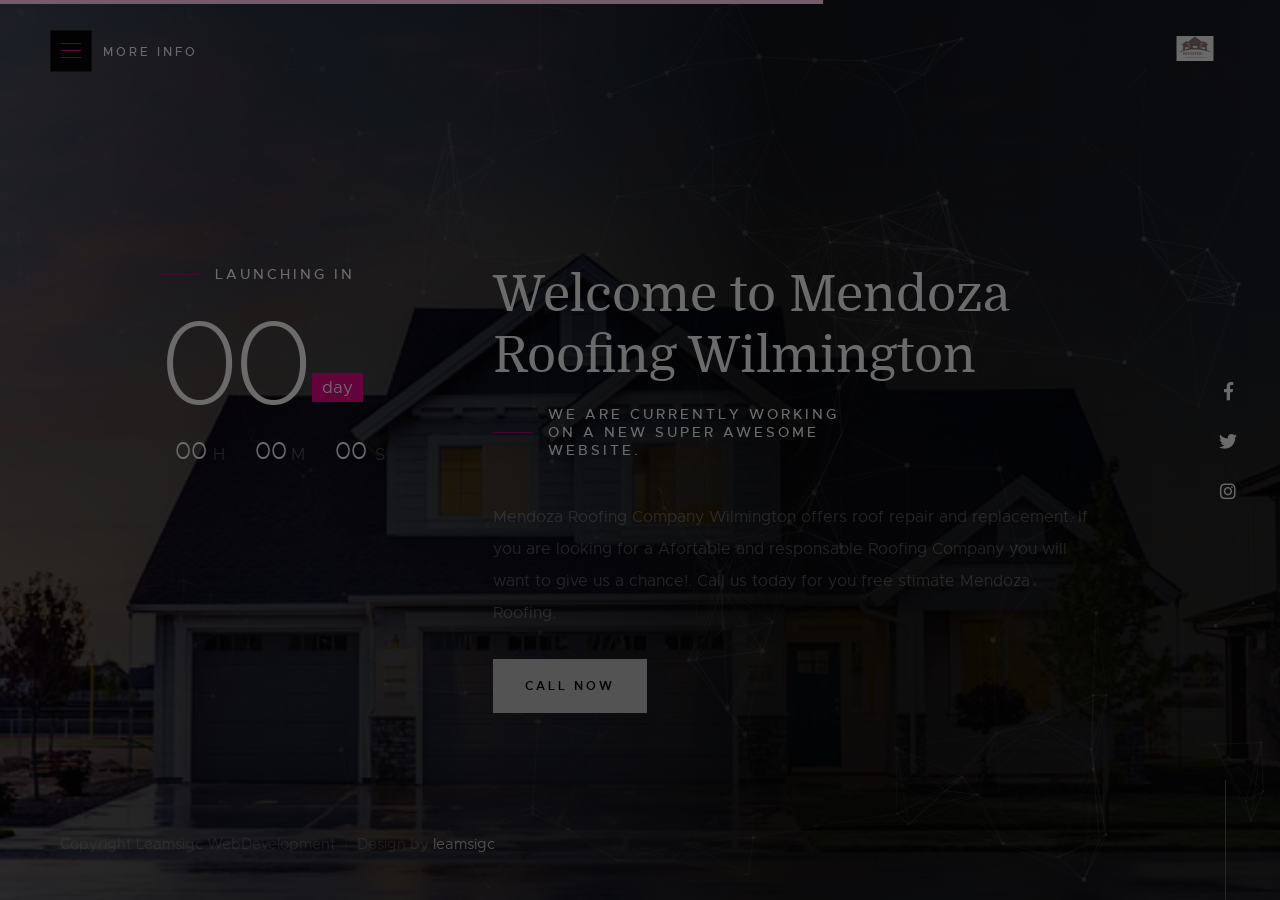
==== index.html @ 1bbbacfc "tracking code" ====
<!DOCTYPE html>
<html class="no-js" lang="en">
<head>

    <!--- basic page needs
    ================================================== -->
    <meta charset="utf-8">
    <title>Mendoza Roofing Company Wilmington</title>
    <!-- SEO meta tags
        ================================================== -->
    <meta name="description" content="Mendoza Roofing Company Wilmington offers roof repair and replacement. If you are looking for an Affordable and responsible  Roofing Company you will want to give us a chance!. Call us today for your free estimate Mendoza Roofing." />
    <link rel="canonical" href="https://roofingmendoza.com/" />
    <meta property="og:locale" content="en_US" />
    <meta property="og:type" content="website" />
    <meta property="og:title" content="Mendoza Roofing Company | Mendoza Roofing Company" />
    <meta property="og:description" content="Mendoza Roofing Company Wilmington offers roof repair and replacement. If you are looking for an Affordable and responsible  Roofing Company you will want to give us a chance!. Call us today for your free estimate Mendoza Roofing." />
    <meta property="og:url" content="https://roofingmendoza.com/" />
    <meta property="og:site_name" content="Mendoza Roofing Company" />
    <meta name="twitter:card" content="summary" />
    <meta name="twitter:description" content="Mendoza Roofing Company Wilmington offers roof repair and replacement. If you are looking for an Affordable and responsible  Roofing Company you will want to give us a chance!. Call us today for your free estimate Mendoza Roofing." />
    <meta name="twitter:title" content="Mendoza Roofing Company | Mendoza Roofing Company" />

    <!-- End SEO meta tag
        ================================================== -->
    <!-- mobile specific metas
    ================================================== -->
    <meta name="viewport" content="width=device-width, initial-scale=1">

    <!-- CSS
    ================================================== -->
    <link rel="stylesheet" href="css/base.css">
    <link rel="stylesheet" href="css/vendor.css">
    <link rel="stylesheet" href="css/main.css">

    <!-- script
    ================================================== -->
    <script src="js/modernizr.js"></script>
    <script src="js/pace.min.js"></script>

    <!-- favicons
    ================================================== -->
    <link rel="apple-touch-icon" sizes="180x180" href="/apple-touch-icon.png">
    <link rel="icon" type="image/png" sizes="32x32" href="/favicon-32x32.png">
    <link rel="icon" type="image/png" sizes="16x16" href="/favicon-16x16.png">
    <link rel="manifest" href="/site.webmanifest">
    <link rel="mask-icon" href="/safari-pinned-tab.svg" color="#5bbad5">
    <meta name="msapplication-TileColor" content="#da532c">
    <meta name="theme-color" content="#ffffff">
    

    <meta property="og:image:width" content="1652">
    <meta property="og:image:height" content="865">
    <meta property="og:title" content="Mendoza Roofing Company Wilmington Area">
    <meta property="og:description" content="Mendoza Roofing Company Wilmington offers roof repair and replacement. If you are looking for an Affordable and responsible  Roofing Company you will want to give us a chance!. Call us today for your free estimate Mendoza Roofing.">
    <meta property="og:url" content="https://roofingmendoza.com">
    <meta property="og:image" content="https://roofingmendoza.com/og-image.jpg">

    <!-- Hotjar Tracking Code for https://roofingmendoza.com -->
    <script>
        (function (h, o, t, j, a, r) {
            h.hj = h.hj || function () { (h.hj.q = h.hj.q || []).push(arguments) };
            h._hjSettings = { hjid: 1117574, hjsv: 6 };
            a = o.getElementsByTagName('head')[0];
            r = o.createElement('script'); r.async = 1;
            r.src = t + h._hjSettings.hjid + j + h._hjSettings.hjsv;
            a.appendChild(r);
        })(window, document, 'https://static.hotjar.com/c/hotjar-', '.js?sv=');
    </script>

</head>

<body>

    <!-- home
    ================================================== -->
    <main class="s-home s-home--static">

        <div id="particles-js" class="home-particles"></div>
        
        <div class="gradient-overlay"></div>

        <div class="home-content">

            <div class="home-logo">
                <a href="index.html">
                    <img src="images/MendozaRoofing.svg" width="100px" height="100px" alt="Mendoza Roofing Company Wilmington logo">
                </a>
            </div>

            <div class="row home-content__main">

                <div class="col-eight home-content__text pull-right">
                    <h1>Welcome to Mendoza Roofing Wilmington</h1>

                    <h3>
                    We are currently working <br>
                    on a new super awesome <br> website.
                    </h3>

                    <p>
                    Mendoza Roofing Company Wilmington offers roof repair and replacement. If you are looking for a Afortable and responsable  Roofing Company you will want to give us a chance!. Call us today for you free stimate Mendoza Roofing.
                    </p>
                    <div class="home-content__subscribe">
                        <a href="tel:386-290-8697" class="btn">Call Now</a>
                    </div>
                    <!-- <div class="home-content__subscribe">
                        <form id="mc-form" class="group" novalidate="true">
                            <input type="email" value="" name="EMAIL" class="email" id="mc-email" placeholder="Email Address" required="">
                            <input type="submit" name="subscribe" value="Notify Me">
                            <label for="mc-email" class="subscribe-message"></label>
                        </form>
                    </div> -->
                </div>  <!-- end home-content__text -->

                <div class="col-four home-content__counter">
                    <h3>Launching In</h3>

                    <div class="home-content__clock">
                        <div class="top">
                            <div class="time days">
                                325
                                <span>Days</span>
                            </div>
                        </div>    
                        <div class="time hours">
                            09
                            <span>H</span>
                        </div>
                        <div class="time minutes">
                            54
                            <span>M</span>
                        </div>
                        <div class="time seconds">
                            30
                            <span>S</span>
                        </div>
                    </div>  <!-- end home-content__clock -->
                </div>  <!-- end home-content__counter -->

            </div>  <!-- end home-content__main -->

            <ul class="home-social">
                <li>
                <a href="https://www.facebook.com/MendozaRoofingCompanyWilmington" target="_blank" rel="noopener noreferrer"><i class="fab fa-facebook-f" aria-hidden="true"></i><span>Facebook</span></a>
                </li>
                <li>
                <a href="https://www.twitter.com/MendozaRoofingCompanyWilmington" target="_blank" rel="noopener noreferrer"><i class="fab fa-twitter" aria-hidden="true"></i><span>Twiiter</span></a>
                </li>
                <li>
                <a href="https://www.instagram.com/MendozaRoofingCompanyWilmington" target="_blank" rel="noopener noreferrer"><i class="fab fa-instagram" aria-hidden="true"></i><span>Instagram</span></a>
                </li>
            </ul> <!-- end home-social -->

            <div class="row home-copyright">
                <span>Copyright Leamsigc WebDevelopment</span> 
                <span>Design by <a href="https://www.leamsigc.com/"target="_blank" rel="noopener noreferrer" >leamsigc</a></span>
            </div> <!-- end home-copyright -->


            <div class="home-content__line"></div>

        </div> <!-- end home-content -->

    </main> <!-- end s-home -->


    <!-- info
    ================================================== -->
    <a class="info-toggle" href="#0">
        <span class="info-menu-icon"></span>
    </a>

    <div class="s-info">

        <div class="row info-wrapper">

            <div class="col-seven tab-full info-main">
                <h1>We are Mendoza Roofing Company in wilmington.</h1>
                <p>
                Mendoza Roofing Company Wilmington is a local and family own roofing contractor for Wilmington roof repair services, new
                roof construction and siding installation in Wilmington, NC and near Wilmington area. We offer professional building services for
                residential, commercial and industrial customers in the Wilmington area and beyond. If your home or business is in
                Wilmington, Mendoza Roofing is the best choice to meet your roof repair and construction. Give our
                Wilmington area  roofing Office a call at <a href="tel:+9103677628" class="info-phone">910-367-7628</a>.</p>
                <p>
                Mendoza Roofing wilmington  offers <a class="info-phone">free estimates</a> and information to ensure it meets not only the right solution, but the right price!
                </p>
                <p>
                    Mendoza Roofing Company Wilmington serve customers in Wilmington area and throughout New Hanover County, Pender County and Brunswick County.
                </p>
            </div>


            <div class="col-four tab-full pull-right info-contact">

                <div class="info-block">
                    <h3>Start A Conversation</h3>
                    <p>
                        <a href="mailto:#0" class="info-email">mendozaroofingwilmington@gmail.com</a><br>
                        <a href="tel:+9103677628" class="info-phone">910-367-7628</a>
                    </p>
                </div>

                <div class="info-block">
                    <h3>Visit Our Office</h3>
                    
                    <p class="info-address">
                        PO Box 952 Supply<br>
                        Supply, NC<br>
                        28462 US
                    </p>
                </div>

                <div class="info-block">
                    <h3>Find Us On</h3>
                    
                    <ul class="info-social">
                        <li>
                            <a href="https://www.facebook.com/MendozaRoofingCompanyWilmington" target="_blank" rel="noopener noreferrer"><i
                                    class="fab fa-facebook-f" aria-hidden="true"></i><span>Facebook</span></a>
                        </li>
                        <li>
                            <a href="https://www.twitter.com/MendozaRoofingCompanyWilmington" target="_blank" rel="noopener noreferrer"><i
                                    class="fab fa-twitter" aria-hidden="true"></i><span>Twiiter</span></a>
                        </li>
                        <li>
                            <a href="https://www.instagram.com/MendozaRoofingCompanyWilmington" target="_blank" rel="noopener noreferrer"><i
                                    class="fab fa-instagram" aria-hidden="true"></i><span>Instagram</span></a>
                        </li>
                    </ul>
                </div>
                
            </div>  <!-- end info contact -->

        </div>  <!-- end info wrapper -->

    </div> <!-- end s-info -->


    <!-- preloader
    ================================================== -->
    <div id="preloader">
        <div id="loader">
            <div class="line-scale-pulse-out">
                <div></div>
                <div></div>
                <div></div>
                <div></div>
                <div></div>
            </div>
        </div>
    </div>

    <!-- Java Script
    ================================================== -->
    <script src="js/jquery-3.2.1.min.js"></script>
    <script src="js/plugins.js"></script>
    <script src="js/polygons.js"></script>
    <script src="js/main.js"></script>
        <!-- credit:inspire in the design from https://www.styleshout.com -->
</body>

</html>
---- css/base.css ----
/* =================================================================== 
 *
 *  Count v1.0 Base Stylesheet
 *  04-16-2018
 *  ------------------------------------------------------------------
 *
 *  TOC:
 *  # imports 
 *  # normalize
 *  # basic/base setup styles
 *    ## media
 *    ## typography resets
 *    ## links     
 *    ## inputs
 *  # grid
 *    ## medium size devices
 *    ## tablets 
 *    ## mobile devices
 *    ## small mobile devices
 *  # block grids
 *    ## medium size devices
 *    ## tablets
 *    ## mobile devices
 *    ## small mobile devices
 *  # MISC
 *
 * =================================================================== */


/* ===================================================================
 * # imports - (_imports.scss)
 *
 * ------------------------------------------------------------------- */
@import url("font-awesome/css/fontawesome-all.css");
@import url("fonts.css");


/* ===================================================================
 * # normalize - (_normalize.scss)
 * normalize.css v5.0.0 | MIT License | 
 * github.com/necolas/normalize.css
 *
 * ------------------------------------------------------------------- */
html {
  font-family: sans-serif;
  line-height: 1.15;
  -ms-text-size-adjust: 100%;
  -webkit-text-size-adjust: 100%;
}

body {
  margin: 0;
}

article,
aside,
footer,
header,
nav,
section {
  display: block;
}

h1 {
  font-size: 2em;
  margin: 0.67em 0;
}

figcaption,
figure,
main {
  display: block;
}

figure {
  margin: 1em 40px;
}

hr {
  box-sizing: content-box;
  height: 0;
  overflow: visible;
}

pre {
  font-family: monospace, monospace;
  font-size: 1em;
}

a {
  background-color: transparent;
  -webkit-text-decoration-skip: objects;
}

a:active,
a:hover {
  outline-width: 0;
}

abbr[title] {
  border-bottom: none;
  text-decoration: underline;
  text-decoration: underline dotted;
}

b,
strong {
  font-weight: inherit;
}

b,
strong {
  font-weight: bolder;
}

code,
kbd,
samp {
  font-family: monospace, monospace;
  font-size: 1em;
}

dfn {
  font-style: italic;
}

mark {
  background-color: #ff0;
  color: #000;
}

small {
  font-size: 80%;
}

sub,
sup {
  font-size: 75%;
  line-height: 0;
  position: relative;
  vertical-align: baseline;
}

sub {
  bottom: -0.25em;
}

sup {
  top: -0.5em;
}

audio,
video {
  display: inline-block;
}

audio:not([controls]) {
  display: none;
  height: 0;
}

img {
  border-style: none;
}

svg:not(:root) {
  overflow: hidden;
}

button,
input,
optgroup,
select,
textarea {
  font-family: sans-serif;
  font-size: 100%;
  line-height: 1.15;
  margin: 0;
}

button,
input {
  overflow: visible;
}

button,
select {
  text-transform: none;
}

button,
html [type="button"],
[type="reset"],
[type="submit"] {
  -webkit-appearance: button;
}

button::-moz-focus-inner,
[type="button"]::-moz-focus-inner,
[type="reset"]::-moz-focus-inner,
[type="submit"]::-moz-focus-inner {
  border-style: none;
  padding: 0;
}

button:-moz-focusring,
[type="button"]:-moz-focusring,
[type="reset"]:-moz-focusring,
[type="submit"]:-moz-focusring {
  outline: 1px dotted ButtonText;
}

fieldset {
  border: 1px solid #c0c0c0;
  margin: 0 2px;
  padding: 0.35em 0.625em 0.75em;
}

legend {
  box-sizing: border-box;
  color: inherit;
  display: table;
  max-width: 100%;
  padding: 0;
  white-space: normal;
}

progress {
  display: inline-block;
  vertical-align: baseline;
}

textarea {
  overflow: auto;
}

[type="checkbox"],
[type="radio"] {
  box-sizing: border-box;
  padding: 0;
}

[type="number"]::-webkit-inner-spin-button,
[type="number"]::-webkit-outer-spin-button {
  height: auto;
}

[type="search"] {
  -webkit-appearance: textfield;
  outline-offset: -2px;
}

[type="search"]::-webkit-search-cancel-button,
[type="search"]::-webkit-search-decoration {
  -webkit-appearance: none;
}

::-webkit-file-upload-button {
  -webkit-appearance: button;
  font: inherit;
}

details,
menu {
  display: block;
}

summary {
  display: list-item;
}

canvas {
  display: inline-block;
}

template {
  display: none;
}

[hidden] {
  display: none;
}


/* ===================================================================
 * # basic/base setup styles - (_basic.scss) 
 *
 * ------------------------------------------------------------------- */
html {
  font-size: 62.5%;
  box-sizing: border-box;
}

*,
*::before,
*::after {
  box-sizing: inherit;
}

body {
  font-weight: normal;
  line-height: 1;
  word-wrap: break-word;
  text-rendering: optimizeLegibility;
  -webkit-overflow-scrolling: touch;
  -webkit-text-size-adjust: none;
}

body,
input,
button {
  -moz-osx-font-smoothing: grayscale;
  -webkit-font-smoothing: antialiased;
}

/* ------------------------------------------------------------------- 
 * ## media - (_basic.scss) 
 * ------------------------------------------------------------------- */
img,
video {
  max-width: 100%;
  height: auto;
}

/* ------------------------------------------------------------------- 
 * ## typography resets - (_basic.scss) 
 * ------------------------------------------------------------------- */
div, dl, dt, dd, ul, ol, li, h1, h2, h3, h4, h5, h6, pre, form, p, blockquote, th, td {
  margin: 0;
  padding: 0;
}

h1, h2, h3, h4, h5, h6 {
  -webkit-font-smoothing: auto;
  -webkit-font-smoothing: antialiased;
  -webkit-font-variant-ligatures: common-ligatures;
  -moz-font-variant-ligatures: common-ligatures;
  font-variant-ligatures: common-ligatures;
  text-rendering: optimizeLegibility;
}

em,
i {
  font-style: italic;
  line-height: inherit;
}

strong,
b {
  font-weight: bold;
  line-height: inherit;
}

small {
  font-size: 60%;
  line-height: inherit;
}

ol,
ul {
  list-style: none;
}

li {
  display: block;
}

/* ------------------------------------------------------------------- 
 * ## links - (_basic.scss) 
 * ------------------------------------------------------------------- */
a {
  text-decoration: none;
  line-height: inherit;
}

a img {
  border: none;
}

/* ------------------------------------------------------------------- 
 * ## inputs - (_basic.scss) 
 * ------------------------------------------------------------------- */
fieldset {
  margin: 0;
  padding: 0;
}

input[type="email"],
input[type="number"],
input[type="search"],
input[type="text"],
input[type="tel"],
input[type="url"],
input[type="password"],
textarea {
  -webkit-appearance: none;
  -moz-appearance: none;
  -ms-appearance: none;
  -o-appearance: none;
  appearance: none;
}

/* ===================================================================
 * # grid - (_grid.scss)
 *
 * ------------------------------------------------------------------- */
.row {
  width: 94%;
  max-width: 1200px;
  margin: 0 auto;
}

.row:after {
  content: "";
  display: table;
  clear: both;
}

.row .row {
  width: auto;
  max-width: none;
  margin-left: -20px;
  margin-right: -20px;
}

/* column blocks
 * -------------------------------------- */
[class*="col-"] {
  float: left;
  padding: 0 20px;
}

[class*="col-"] + [class*="col-"].end {
  float: right;
}

/* column width classes 
 * -------------------------------------- */
.col-one {
  width: 8.33333%;
}

.col-two,
.col-1-6 {
  width: 16.66667%;
}

.col-three,
.col-1-4 {
  width: 25%;
}

.col-four,
.col-1-3 {
  width: 33.33333%;
}

.col-five {
  width: 41.66667%;
}

.col-six,
.col-1-2 {
  width: 50%;
}

.col-seven {
  width: 58.33333%;
}

.col-eight,
.col-2-3 {
  width: 66.66667%;
}

.col-nine,
.col-3-4 {
  width: 75%;
}

.col-ten,
.col-5-6 {
  width: 83.33333%;
}

.col-eleven {
  width: 91.66667%;
}

.col-twelve,
.col-full {
  width: 100%;
}

/* ------------------------------------------------------------------- 
 * ## medium size devices - (_grid.scss)
 * ------------------------------------------------------------------- */
@media only screen and (max-width:1200px) {
  .row .row {
    margin-left: -15px;
    margin-right: -15px;
  }

  [class*="col-"] {
    padding: 0 15px;
  }

  .md-one {
    width: 8.33333%;
  }

  .md-two,
  .md-1-6 {
    width: 16.66667%;
  }

  .md-three,
  .md-1-4 {
    width: 25%;
  }

  .md-four,
  .md-1-3 {
    width: 33.33333%;
  }

  .md-five {
    width: 41.66667%;
  }

  .md-six,
  .md-1-2 {
    width: 50%;
  }

  .md-seven {
    width: 58.33333%;
  }

  .md-eight,
  .md-2-3 {
    width: 66.66667%;
  }

  .md-nine,
  .md-3-4 {
    width: 75%;
  }

  .md-ten,
  .md-5-6 {
    width: 83.33333%;
  }

  .md-eleven {
    width: 91.66667%;
  }

  .md-twelve,
  .md-full {
    width: 100%;
  }

}

/* ------------------------------------------------------------------- 
 * ## tablets - (_grid.scss)
 * ------------------------------------------------------------------- */
@media only screen and (max-width:800px) {
  .row {
    width: 90%;
  }

  .tab-1-4 {
    width: 25%;
  }

  .tab-1-3 {
    width: 33.33333%;
  }

  .tab-1-2 {
    width: 50%;
  }

  .tab-2-3 {
    width: 66.66667%;
  }

  .tab-3-4 {
    width: 75%;
  }

  .tab-full {
    width: 100%;
  }

  .hide-on-tablet {
    display: none;
  }

}

/* ------------------------------------------------------------------- 
 * ## mobile devices - (_grid.scss)
 * ------------------------------------------------------------------- */
@media only screen and (max-width:600px) {
  .row {
    width: auto;
    padding-left: 25px;
    padding-right: 25px;
  }

  .row .row {
    margin-left: -10px;
    margin-right: -10px;
    padding-left: 0;
    padding-right: 0;
  }

  [class*="col-"] {
    padding: 0 10px;
  }

  .mob-1-4 {
    width: 25%;
  }

  .mob-1-3 {
    width: 33.33333%;
  }

  .mob-1-2 {
    width: 50%;
  }

  .mob-2-3 {
    width: 66.66667%;
  }

  .mob-3-4 {
    width: 75%;
  }

  .mob-full {
    width: 100%;
  }

  .hide-on-mobile {
    display: none;
  }

}

/* ------------------------------------------------------------------- 
 * ## small mobile devices - (_grid.scss)
 * ------------------------------------------------------------------- */

/* stack columns on small mobile devices
 * ------------------------------------------------------------------- */
@media only screen and (max-width:400px) {
  .row .row {
    margin-left: 0;
    margin-right: 0;
  }

  [class*="col-"] {
    width: 100% !important;
    float: none !important;
    clear: both !important;
    margin-left: 0;
    margin-right: 0;
    padding: 0;
  }

  [class*="col-"] + [class*="col-"].end {
    float: none;
  }

}


/* ===================================================================
 * # block grids - (_grid.scss)
 * ------------------------------------------------------------------- */

/*   Equally-sized columns define at row level
 * ------------------------------------------------------------------- */
[class*="block-"]:after {
  content: "";
  display: table;
  clear: both;
}

.block-1-6 .col-block {
  width: 16.66667%;
}

.block-1-5 .col-block {
  width: 20%;
}

.block-1-4 .col-block {
  width: 25%;
}

.block-1-3 .col-block {
  width: 33.33333%;
}

.block-1-2 .col-block {
  width: 50%;
}

/**
 * Clearing for block grid columns. Allow columns with 
 * different heights to align properly.
 */
.block-1-6 .col-block:nth-child(6n+1),
.block-1-5 .col-block:nth-child(5n+1),
.block-1-4 .col-block:nth-child(4n+1),
.block-1-3 .col-block:nth-child(3n+1),
.block-1-2 .col-block:nth-child(2n+1) {
  clear: both;
}

/* ------------------------------------------------------------------- 
 * ## medium size devices - (_grid.scss)
 * ------------------------------------------------------------------- */
@media only screen and (max-width:1200px) {
  .block-m-1-6 .col-block {
    width: 16.66667%;
  }

  .block-m-1-5 .col-block {
    width: 20%;
  }

  .block-m-1-4 .col-block {
    width: 25%;
  }

  .block-m-1-3 .col-block {
    width: 33.33333%;
  }

  .block-m-1-2 .col-block {
    width: 50%;
  }

  .block-m-full .col-block {
    width: 100%;
    clear: both;
  }

  [class*="block-m-"] .col-block:nth-child(n) {
    clear: none;
  }

  .block-m-1-6 .col-block:nth-child(6n+1),
  .block-m-1-5 .col-block:nth-child(5n+1),
  .block-m-1-4 .col-block:nth-child(4n+1),
  .block-m-1-3 .col-block:nth-child(3n+1),
  .block-m-1-2 .col-block:nth-child(2n+1) {
    clear: both;
  }

}

/* ------------------------------------------------------------------- 
 * ## tablets - (_grid.scss)
 * ------------------------------------------------------------------- */
@media only screen and (max-width:800px) {
  .block-tab-1-6 .col-block {
    width: 16.66667%;
  }

  .block-tab-1-5 .col-block {
    width: 20%;
  }

  .block-tab-1-4 .col-block {
    width: 25%;
  }

  .block-tab-1-3 .col-block {
    width: 33.33333%;
  }

  .block-tab-1-2 .col-block {
    width: 50%;
  }

  .block-tab-full .col-block {
    width: 100%;
    clear: both;
  }

  [class*="block-tab-"] .col-block:nth-child(n) {
    clear: none;
  }

  .block-tab-1-6 .col-block:nth-child(6n+1),
  .block-tab-1-6 .col-block:nth-child(5n+1),
  .block-tab-1-4 .col-block:nth-child(4n+1),
  .block-tab-1-3 .col-block:nth-child(3n+1),
  .block-tab-1-2 .col-block:nth-child(2n+1) {
    clear: both;
  }

}

/* ------------------------------------------------------------------- 
 * ## mobile devices - (_grid.scss)
 * ------------------------------------------------------------------- */
@media only screen and (max-width:600px) {
  .block-mob-1-6 .col-block {
    width: 16.66667%;
  }

  .block-mob-1-5 .col-block {
    width: 20%;
  }

  .block-mob-1-4 .col-block {
    width: 25%;
  }

  .block-mob-1-3 .col-block {
    width: 33.33333%;
  }

  .block-mob-1-2 .col-block {
    width: 50%;
  }

  .block-mob-full .col-block {
    width: 100%;
    clear: both;
  }

  [class*="block-mob-"] .col-block:nth-child(n) {
    clear: none;
  }

  .block-mob-1-6 .col-block:nth-child(6n+1),
  .block-mob-1-5 .col-block:nth-child(5n+1),
  .block-mob-1-4 .col-block:nth-child(4n+1),
  .block-mob-1-3 .col-block:nth-child(3n+1),
  .block-mob-1-2 .col-block:nth-child(2n+1) {
    clear: both;
  }

}

/* ------------------------------------------------------------------- 
 * ## small mobile devices - (_grid.scss)
 * ------------------------------------------------------------------- */

/* stack columns on small mobile devices
 * ------------------------------------------------------------------- */
@media only screen and (max-width:400px) {
  .stack .col-block {
    width: 100% !important;
    float: none !important;
    clear: both !important;
    margin-left: 0;
    margin-right: 0;
  }

}


/* ===================================================================
 * # MISC - (_grid.scss)
 *
 * ------------------------------------------------------------------- */
.group:after {
  content: "";
  display: table;
  clear: both;
}

/* Misc Helper Styles
 * -------------------------------------- */
.is-hidden {
  display: none;
}

.is-invisible {
  visibility: hidden;
}

.antialiased {
  -webkit-font-smoothing: antialiased;
  -moz-osx-font-smoothing: grayscale;
}

.overflow-hidden {
  overflow: hidden;
}

.remove-bottom {
  margin-bottom: 0;
}

.half-bottom {
  margin-bottom: 1.5rem !important;
}

.add-bottom {
  margin-bottom: 3rem !important;
}

.no-border {
  border: none;
}

.full-width {
  width: 100%;
}

.text-center {
  text-align: center;
}

.text-left {
  text-align: left;
}

.text-right {
  text-align: right;
}

.pull-left {
  float: left;
}

.pull-right {
  float: right;
}

.align-center {
  margin-left: auto;
  margin-right: auto;
  text-align: center;
}

/*# sourceMappingURL=base.css.map */
---- css/vendor.css ----
/* =================================================================== 
 *
 *  Count v1.0 Vendor/Third Party CSS 
 *  04-16-2018
 *  ------------------------------------------------------------------
 *
 *  TOC:
 *  # slick slider
 *
 * =================================================================== */


/* ===================================================================
 * # slick slider
 * http://kenwheeler.github.io/slick/
 * ------------------------------------------------------------------- */
.slick-slider {
  position: relative;
  display: block;
  box-sizing: border-box;
  -webkit-touch-callout: none;
  -webkit-user-select: none;
  -khtml-user-select: none;
  -moz-user-select: none;
  -ms-user-select: none;
  user-select: none;
  -ms-touch-action: pan-y;
  touch-action: pan-y;
  -webkit-tap-highlight-color: transparent;
}

.slick-list {
  position: relative;
  overflow: hidden;
  display: block;
  margin: 0;
  padding: 0;
}

.slick-list:focus {
  outline: none;
}

.slick-list.dragging {
  cursor: pointer;
  cursor: hand;
}

.slick-slider .slick-track,
.slick-slider .slick-list {
  -webkit-transform: translate3d(0, 0, 0);
  -moz-transform: translate3d(0, 0, 0);
  -ms-transform: translate3d(0, 0, 0);
  -o-transform: translate3d(0, 0, 0);
  transform: translate3d(0, 0, 0);
}

.slick-track {
  position: relative;
  left: 0;
  top: 0;
  display: block;
}

.slick-track:before,
.slick-track:after {
  content: "";
  display: table;
}

.slick-track:after {
  clear: both;
}

.slick-loading .slick-track {
  visibility: hidden;
}

.slick-slide {
  float: left;
  height: 100%;
  min-height: 1px;
  display: none;
}

[dir="rtl"] .slick-slide {
  float: right;
}

.slick-slide img {
  display: block;
}

.slick-slide.slick-loading img {
  display: none;
}

.slick-slide.dragging img {
  pointer-events: none;
}

.slick-initialized .slick-slide {
  display: block;
}

.slick-loading .slick-slide {
  visibility: hidden;
}

.slick-vertical .slick-slide {
  display: block;
  height: auto;
  border: 1px solid transparent;
}

.slick-arrow.slick-hidden {
  display: none;
}

/*# sourceMappingURL=vendor.css.map */
---- css/main.css ----
/* =================================================================== 
 *
 *  Count v1.0 Main Stylesheet
 *  04-16-2018
 *  ------------------------------------------------------------------
 *
 *  TOC:
 *  # base style overrides
 *    ## links
 *  # typography & general theme styles
 *    ## lists
 *    ## responsive video container
 *    ## floated image
 *    ## tables
 *    ## Spacing
 *    ## pace.js styles - minimal
 *  # preloader
 *  # forms
 *    ## style placeholder text
 *    ## change autocomplete styles in chrome
 *  # buttons
 *  # additional components
 *    ## additional typo styles
 *  # home
 *    ## home slides
 *    ## home particles 
 *    ## site logo
 *    ## home content
 *    ## home social
 *    ## home copyright
 *    ## home animations
 *  # info
 *    ## info toggle
 *
 * =================================================================== */


/* ===================================================================
 * # base style overrides - (_document-setup.scss)
 *
 * ------------------------------------------------------------------- */
html {
  font-size: 10px;
}

@media only screen and (max-width:400px) {
  html {
    font-size: 9.411764705882353px;
  }

}

html,
body {
  height: 100%;  /* prevent horizontal scrolling */
  overflow: hidden;
}

body {
  background: #111111;
  font-family: "metropolis-regular", sans-serif;
  font-size: 1.7rem;
  font-style: normal;
  font-weight: normal;
  line-height: 1.765;
  color: #757575;
  margin: 0;
  padding: 0;
}

/* ------------------------------------------------------------------- 
 * ## links - (_document-setup.scss)
 * ------------------------------------------------------------------- */
a {
  color: #715164;
  -webkit-transition: all 0.3s ease-in-out;
  transition: all 0.3s ease-in-out;
}

a:hover,
a:focus,
a:active {
  color: #0087cc;
}

a:hover,
a:active {
  outline: 0;
}



/* ===================================================================
 * # typography & general theme styles - (_document-setup.scss)
 * 
 * ------------------------------------------------------------------- */
h1, h2, h3, h4, h5, h6, .h1, .h2, .h3, .h4, .h5, .h6 {
  font-family: "domine-regular", serif;
  color: #000000;
  font-style: normal;
  font-weight: normal;
  text-rendering: optimizeLegibility;
}

h1, .h1, h2, .h2, h3, .h3, h4, .h4 {
  margin-top: 6rem;
  margin-bottom: 1.8rem;
}

@media only screen and (max-width:600px) {
  h1, .h1, h2, .h2, h3, .h3, h4, .h4 {
    margin-top: 5.1rem;
  }
}

h5, .h5, h6, .h6 {
  margin-top: 4.2rem;
  margin-bottom: 1.5rem;
}

@media only screen and (max-width:600px) {
  h5, .h5, h6, .h6 {
    margin-top: 3.6rem;
    margin-bottom: 0.9rem;
  }
}

h1, .h1 {
  font-size: 3.6rem;
  line-height: 1.25;
  letter-spacing: -.1rem;
}

@media only screen and (max-width:600px) {
  h1, .h1 {
    font-size: 3.3rem;
    letter-spacing: -.07rem;
  }

}

h2, .h2 {
  font-size: 3rem;
  line-height: 1.3;
}

h3, .h3 {
  font-size: 2.4rem;
  line-height: 1.25;
}

h4, .h4 {
  font-size: 2.1rem;
  line-height: 1.286;
}

h5, .h5 {
  font-size: 1.6rem;
  line-height: 1.313;
}

h6, .h6 {
  font-size: 1.3rem;
  line-height: 1.385;
  text-transform: uppercase;
  letter-spacing: .16rem;
}

p img {
  margin: 0;
}

p.lead {
  font-family: "metropolis-light", sans-serif;
  font-size: 2rem;
  font-weight: 300;
  line-height: 1.8;
  margin-bottom: 3.6rem;
  color: #000000;
}

@media only screen and (max-width:800px) {
  p.lead {
    font-size: 1.8rem;
  }

}

em,
i,
strong,
b {
  font-size: inherit;
  line-height: inherit;
  font-style: normal;
  font-weight: normal;
}

em,
i {
  font-family: "metropolis-italic", sans-serif;
}

strong,
b {
  font-family: "metropolis-bold", sans-serif;
}

small {
  font-size: 1.2rem;
  line-height: inherit;
}

blockquote {
  margin: 3.9rem 0;
  padding-left: 4.5rem;
  position: relative;
}

blockquote:before {
  content: "\201C";
  font-size: 10rem;
  line-height: 0px;
  margin: 0;
  color: rgba(0, 0, 0, 0.25);
  font-family: arial, sans-serif;
  position: absolute;
  top: 3.6rem;
  left: 0;
}

blockquote p {
  font-family: "domine-regular", serif;
  padding: 0;
  font-size: 2.1rem;
  line-height: 1.857;
  color: #111111;
}

blockquote cite {
  display: block;
  font-family: "domine-regular", serif;
  font-size: 1.4rem;
  font-style: normal;
  line-height: 1.5;
}

blockquote cite:before {
  content: "\2014 \0020";
}

blockquote cite a,
blockquote cite a:visited {
  color: #828282;
  border: none;
}

abbr {
  font-family: "metropolis-bold", sans-serif;
  font-variant: small-caps;
  text-transform: lowercase;
  letter-spacing: .05rem;
  color: #828282;
}

var,
kbd,
samp,
code,
pre {
  font-family: Consolas, "Andale Mono", Courier, "Courier New", monospace;
}

pre {
  padding: 2.4rem 3rem 3rem;
  background: #F1F1F1;
  overflow-x: auto;
}

code {
  font-size: 1.4rem;
  margin: 0 .2rem;
  padding: .3rem .6rem;
  white-space: nowrap;
  background: #F1F1F1;
  border: 1px solid #E1E1E1;
  border-radius: 3px;
}

pre > code {
  display: block;
  white-space: pre;
  line-height: 2;
  padding: 0;
  margin: 0;
}

pre.prettyprint > code {
  border: none;
}

del {
  text-decoration: line-through;
}

abbr[title],
dfn[title] {
  border-bottom: 1px dotted;
  cursor: help;
  text-decoration: none;
}

mark {
  background: #ffd900;
  color: #000000;
}

hr {
  border: solid rgba(0, 0, 0, 0.1);
  border-width: 1px 0 0;
  clear: both;
  margin: 2.4rem 0 1.5rem;
  height: 0;
}

/* ------------------------------------------------------------------- 
 * ## lists - (_document-setup.scss)
 * ------------------------------------------------------------------- */
ol {
  list-style: decimal;
}

ul {
  list-style: disc;
}

li {
  display: list-item;
}

ol,
ul {
  margin-left: 1.7rem;
}

ul li {
  padding-left: .4rem;
}

ul ul,
ul ol,
ol ol,
ol ul {
  margin: .6rem 0 .6rem 1.7rem;
}

ul.disc li {
  display: list-item;
  list-style: none;
  padding: 0 0 0 .8rem;
  position: relative;
}

ul.disc li::before {
  content: "";
  display: inline-block;
  width: 8px;
  height: 8px;
  border-radius: 50%;
  background: #3d3138;
  position: absolute;
  left: -17px;
  top: 11px;
  vertical-align: middle;
}

dt {
  margin: 0;
  color: #66495a;
}

dd {
  margin: 0 0 0 2rem;
}

/* ------------------------------------------------------------------- 
 * ## responsive video container - (_document-setup.scss)
 * ------------------------------------------------------------------- */
.video-container {
  position: relative;
  padding-bottom: 56.25%;
  height: 0;
  overflow: hidden;
}

.video-container iframe,
.video-container object,
.video-container embed,
.video-container video {
  position: absolute;
  top: 0;
  left: 0;
  width: 100%;
  height: 100%;
}

/* ------------------------------------------------------------------- 
 * ## floated image - (_document-setup.scss)
 * ------------------------------------------------------------------- */
img.pull-right {
  margin: 1.5rem 0 0 3rem;
}

img.pull-left {
  margin: 1.5rem 3rem 0 0;
}

/* ------------------------------------------------------------------- 
 * ## tables - (_document-setup.scss)
 * ------------------------------------------------------------------- */
table {
  border-width: 0;
  width: 100%;
  max-width: 100%;
  font-family: "metropolis-regular", sans-serif;
}

th,
td {
  padding: 1.5rem 3rem;
  text-align: left;
  border-bottom: 1px solid #E8E8E8;
}

th {
  color: #000000;
  font-family: "domine-bold", serif;
}

td {
  line-height: 1.5;
}

th:first-child,
td:first-child {
  padding-left: 0;
}

th:last-child,
td:last-child {
  padding-right: 0;
}

.table-responsive {
  overflow-x: auto;
  -webkit-overflow-scrolling: touch;
}

/* ------------------------------------------------------------------- 
 * ## Spacing - (_document-setup.scss)
 * ------------------------------------------------------------------- */
button,
.btn {
  margin-bottom: 1.2rem;
}

fieldset {
  margin-bottom: 1.5rem;
}

input,
textarea,
select,
pre,
blockquote,
figure,
table,
p,
ul,
ol,
dl,
form,
.video-container,
.ss-custom-select {
  margin-bottom: 3rem;
}

/* ------------------------------------------------------------------- 
 * ## pace.js styles - minimal - (_document-setup.scss)
 * ------------------------------------------------------------------- */
.pace {
  -webkit-pointer-events: none;
  pointer-events: none;
  -webkit-user-select: none;
  -moz-user-select: none;
  user-select: none;
}

.pace-inactive {
  display: none;
}

.pace .pace-progress {
  background: #745c6a;
  position: fixed;
  z-index: 900;
  top: 0;
  right: 100%;
  width: 100%;
  height: 4px;
}

.oldie .pace {
  display: none;
}



/* ===================================================================
 * # preloader - (_preloader-line-scale-pulse-out.scss)
 *
 * ------------------------------------------------------------------- */
#preloader {
  position: fixed;
  top: 0;
  left: 0;
  right: 0;
  bottom: 0;
  background: #050505;
  z-index: 800;
  height: 100%;
  width: 100%;
  display: table;
}

.no-js #preloader,
.oldie #preloader {
  display: none;
}

#loader {
  display: table-cell;
  text-align: center;
  vertical-align: middle;
}

.line-scale-pulse-out > div {
  background-color: #ec008c;
  width: 4px;
  height: 35px;
  border-radius: 2px;
  margin: 2px;
  -webkit-animation-fill-mode: both;
  animation-fill-mode: both;
  display: inline-block;
  -webkit-animation: line-scale-pulse-out 0.9s -0.6s infinite cubic-bezier(0.85, 0.25, 0.37, 0.85);
  animation: line-scale-pulse-out 0.9s -0.6s infinite cubic-bezier(0.85, 0.25, 0.37, 0.85);
}

.line-scale-pulse-out > div:nth-child(2),
.line-scale-pulse-out > div:nth-child(4) {
  -webkit-animation-delay: -0.4s !important;
  animation-delay: -0.4s !important;
}

.line-scale-pulse-out > div:nth-child(1),
.line-scale-pulse-out > div:nth-child(5) {
  -webkit-animation-delay: -0.2s !important;
  animation-delay: -0.2s !important;
}

@-webkit-keyframes line-scale-pulse-out {
  0% {
    -webkit-transform: scaley(1);
    transform: scaley(1);
  }

  50% {
    -webkit-transform: scaley(0.4);
    transform: scaley(0.4);
  }

  100% {
    -webkit-transform: scaley(1);
    transform: scaley(1);
  }

}

@keyframes line-scale-pulse-out {
  0% {
    -webkit-transform: scaley(1);
    transform: scaley(1);
  }

  50% {
    -webkit-transform: scaley(0.4);
    transform: scaley(0.4);
  }

  100% {
    -webkit-transform: scaley(1);
    transform: scaley(1);
  }

}



/* ===================================================================
 * # forms - (_forms.scss)
 *
 * ------------------------------------------------------------------- */
fieldset {
  border: none;
}

input[type="email"],
input[type="number"],
input[type="search"],
input[type="text"],
input[type="tel"],
input[type="url"],
input[type="password"],
textarea,
select {
  display: block;
  height: 6rem;
  padding: 1.5rem 2.4rem;
  border: 0;
  outline: none;
  color: #151515;
  font-family: "metropolis-regular", sans-serif;
  font-size: 1.5rem;
  line-height: 3rem;
  max-width: 100%;
  background: rgba(0, 0, 0, 0.12);
  -webkit-transition: all 0.3s ease-in-out;
  transition: all 0.3s ease-in-out;
}

.ss-custom-select {
  position: relative;
  padding: 0;
}

.ss-custom-select select {
  -webkit-appearance: none;
  -moz-appearance: none;
  -ms-appearance: none;
  -o-appearance: none;
  appearance: none;
  text-indent: 0.01px;
  text-overflow: '';
  margin: 0;
  line-height: 3rem;
  vertical-align: middle;
}

.ss-custom-select select option {
  padding-left: 2rem;
  padding-right: 2rem;
}

.ss-custom-select select::-ms-expand {
  display: none;
}

.ss-custom-select::after {
  border-bottom: 2px solid rgba(0, 0, 0, 0.5);
  border-right: 2px solid rgba(0, 0, 0, 0.5);
  content: '';
  display: block;
  height: 8px;
  width: 8px;
  margin-top: -7px;
  pointer-events: none;
  position: absolute;
  right: 2.4rem;
  top: 50%;
  -webkit-transform-origin: 66% 66%;
  -ms-transform-origin: 66% 66%;
  transform-origin: 66% 66%;
  -webkit-transform: rotate(45deg);
  -ms-transform: rotate(45deg);
  transform: rotate(45deg);
  -webkit-transition: all 0.15s ease-in-out;
  transition: all 0.15s ease-in-out;
}

/* IE9 and below */
.oldie .ss-custom-select::after {
  display: none;
}

textarea {
  min-height: 25rem;
}

input[type="email"]:focus,
input[type="number"]:focus,
input[type="search"]:focus,
input[type="text"]:focus,
input[type="tel"]:focus,
input[type="url"]:focus,
input[type="password"]:focus,
textarea:focus,
select:focus {
  color: #000000;
}

label,
legend {
  font-family: "metropolis-semibold", sans-serif;
  font-size: 1.4rem;
  font-weight: normal;
  margin-bottom: .9rem;
  line-height: 1.714;
  color: #000000;
  display: block;
}

input[type="checkbox"],
input[type="radio"] {
  display: inline;
}

label > .label-text {
  display: inline-block;
  margin-left: 1rem;
  font-family: "metropolis-regular", sans-serif;
  font-weight: normal;
  line-height: inherit;
}

label > input[type="checkbox"],
label > input[type="radio"] {
  margin: 0;
  position: relative;
  top: .15rem;
}

/* ------------------------------------------------------------------- 
 * ## style placeholder text
 * ------------------------------------------------------------------- */
::-webkit-input-placeholder {
  color: #828282;
}

:-moz-placeholder {
  color: #828282;  /* Firefox 18- */
}

::-moz-placeholder {
  color: #828282;  /* Firefox 19+ */
}

:-ms-input-placeholder {
  color: #828282;
}

.placeholder {
  color: #828282 !important;
}

/* ------------------------------------------------------------------- 
 * ## change autocomplete styles in chrome
 * ------------------------------------------------------------------- */
input:-webkit-autofill,
input:-webkit-autofill:hover,
input:-webkit-autofill:focus
input:-webkit-autofill,
textarea:-webkit-autofill,
textarea:-webkit-autofill:hover
textarea:-webkit-autofill:focus,
select:-webkit-autofill,
select:-webkit-autofill:hover,
select:-webkit-autofill:focus {
  -webkit-text-fill-color: #ec008c;
  transition: background-color 5000s ease-in-out 0s;
}




/* ===================================================================
 * # buttons - (_button.scss)
 *
 * ------------------------------------------------------------------- */
.btn,
button,
input[type="submit"],
input[type="reset"],
input[type="button"] {
  display: inline-block;
  font-family: "metropolis-semibold", sans-serif;
  font-size: 1.2rem;
  text-transform: uppercase;
  letter-spacing: .3rem;
  height: 5.4rem;
  line-height: 5rem;
  padding: 0 3rem;
  margin: 0 .3rem 1.2rem 0;
  color: #000000;
  text-decoration: none;
  text-align: center;
  white-space: nowrap;
  cursor: pointer;
  -webkit-transition: all 0.3s ease-in-out;
  transition: all 0.3s ease-in-out;
  background-color: #c5c5c5;
  border: .2rem solid #c5c5c5;
}

.btn:hover,
button:hover,
input[type="submit"]:hover,
input[type="reset"]:hover,
input[type="button"]:hover,
.btn:focus,
button:focus,
input[type="submit"]:focus,
input[type="reset"]:focus,
input[type="button"]:focus {
  background-color: #b8b8b8;
  border-color: #b8b8b8;
  color: #000000;
  outline: 0;
}

/* button primary
 * ------------------------------------------------- */
.btn.btn--primary,
button.btn--primary,
input[type="submit"].btn--primary,
input[type="reset"].btn--primary,
input[type="button"].btn--primary {
  background: #ec008c;
  border-color: #ec008c;
  color: #FFFFFF;
}

.btn.btn--primary:hover,
button.btn--primary:hover,
input[type="submit"].btn--primary:hover,
input[type="reset"].btn--primary:hover,
input[type="button"].btn--primary:hover,
.btn.btn--primary:focus,
button.btn--primary:focus,
input[type="submit"].btn--primary:focus,
input[type="reset"].btn--primary:focus,
input[type="button"].btn--primary:focus {
  background: #d3007d;
  border-color: #d3007d;
}

/* button modifiers
 * ------------------------------------------------- */
.btn.full-width,
button.full-width {
  width: 100%;
  margin-right: 0;
}

.btn--medium,
button.btn--medium {
  height: 5.7rem !important;
  line-height: 5.3rem !important;
}

.btn--large,
button.btn--large {
  height: 6rem !important;
  line-height: 5.6rem !important;
}

.btn--stroke,
button.btn--stroke {
  background: transparent !important;
  border: 0.2rem solid #000000;
  color: #000000;
}

.btn--stroke:hover,
button.btn--stroke:hover {
  background: #000000 !important;
  border: 0.2rem solid #000000;
  color: #FFFFFF;
}

.btn--pill,
button.btn--pill {
  padding-left: 3rem !important;
  padding-right: 3rem !important;
  border-radius: 1000px !important;
}

button::-moz-focus-inner,
input::-moz-focus-inner {
  border: 0;
  padding: 0;
}




/* =================================================================== 
 * # additional components - (_others.scss)
 *
 * ------------------------------------------------------------------- */

/* ------------------------------------------------------------------- 
 * ## additional typo styles - (_additional-typo.scss)
 * ------------------------------------------------------------------- */

/* drop cap 
 * ----------------------------------------------- */
.drop-cap:first-letter {
  float: left;
  margin: 0;
  padding: 1.5rem .6rem 0 0;
  font-size: 8.4rem;
  font-family: "metropolis-bold", sans-serif;
  font-weight: normal;
  line-height: 6rem;
  text-indent: 0;
  background: transparent;
  color: #000000;
}

/* line definition style 
 * ----------------------------------------------- */
.lining dt,
.lining dd {
  display: inline;
  margin: 0;
}

.lining dt + dt:before,
.lining dd + dt:before {
  content: "\A";
  white-space: pre;
}

.lining dd + dd:before {
  content: ", ";
}

.lining dd + dd:before {
  content: ", ";
}

.lining dd:before {
  content: ": ";
  margin-left: -0.2em;
}

/* dictionary definition style 
 * ----------------------------------------------- */
.dictionary-style dt {
  display: inline;
  counter-reset: definitions;
}

.dictionary-style dt + dt:before {
  content: ", ";
  margin-left: -0.2em;
}

.dictionary-style dd {
  display: block;
  counter-increment: definitions;
}

.dictionary-style dd:before {
  content: counter(definitions, decimal) ". ";
}

/** 
 * Pull Quotes
 * -----------
 * markup:
 *
 * <aside class="pull-quote">
 *    <blockquote>
 *      <p></p>
 *    </blockquote>
 *  </aside>
 *
 * --------------------------------------------------------------------- */
.pull-quote {
  position: relative;
  padding: 2.1rem 3rem 2.1rem 0px;
}

.pull-quote:before,
.pull-quote:after {
  height: 1em;
  position: absolute;
  font-size: 10rem;
  font-family: Arial, Sans-Serif;
  color: rgba(0, 0, 0, 0.25);
}

.pull-quote:before {
  content: "\201C";
  top: -3.6rem;
  left: 0;
}

.pull-quote:after {
  content: '\201D';
  bottom: 3.6rem;
  right: 0;
}

.pull-quote blockquote {
  margin: 0;
}

.pull-quote blockquote:before {
  content: none;
}

/** 
 * Stats Tab
 * ---------
 * markup:
 *
 * <ul class="stats-tabs">
 *    <li><a href="#">[value]<em>[name]</em></a></li>
 *  </ul>
 *
 * Extend this object into your markup.
 *
 * --------------------------------------------------------------------- */
.stats-tabs {
  padding: 0;
  margin: 3rem 0;
}

.stats-tabs li {
  display: inline-block;
  margin: 0 1.5rem 3rem 0;
  padding: 0 1.5rem 0 0;
  border-right: 1px solid rgba(0, 0, 0, 0.2);
}

.stats-tabs li:last-child {
  margin: 0;
  padding: 0;
  border: none;
}

.stats-tabs li a {
  display: inline-block;
  font-size: 2.5rem;
  font-family: "metropolis-bold", sans-serif;
  font-weight: normal;
  border: none;
  color: #000000;
}

.stats-tabs li a:hover {
  color: #ec008c;
}

.stats-tabs li a em {
  display: block;
  margin: .6rem 0 0 0;
  font-size: 1.4rem;
  font-family: "metropolis-regular", sans-serif;
  color: #828282;
}



/* ===================================================================
 * # home - (_site-layout.scss) 
 *
 * ------------------------------------------------------------------- */
.s-home {
  z-index: 501;
  display: table;
  width: 100%;
  height: 100%;
  min-height: 720px;
  background-color: #111111;
  position: relative; 
  -webkit-transform: translateZ(0);
  -ms-transform: translateZ(0);
  transform: translateZ(0);
  -webkit-backface-visibility: hidden;
  backface-visibility: hidden;  
  height: 100vh;
  overflow-y: auto;
  -webkit-transition: -webkit-transform 0.7s;
  transition: transform 0.7s;
  -webkit-transition-timing-function: cubic-bezier(0.91, 0.01, 0.6, 0.99);
  transition-timing-function: cubic-bezier(0.91, 0.01, 0.6, 0.99);
}

.s-home--static {
  background-position: center center;
  background-repeat: no-repeat;
  background-size: cover;
  background-attachment: fixed;
  background-image: url(../images/architecture-1836070_640.jpg);
}

.s-home--static::before {
  display: block;
  content: "";
  position: absolute;
  top: 0;
  left: 0;
  width: 100%;
  height: 100%;
  opacity: .85;
  background: linear-gradient(to left, black 0%, black 40%, transparent 100%);
}

.s-home--particles {
  background: #141414;
  background: radial-gradient(circle, #141414 0%, black 100%);
}

.s-home--particles::before {
  display: block;
  content: "";
  position: absolute;
  top: 0;
  left: 0;
  width: 100%;
  height: 100%;
  opacity: .35;
  background: #000000;
}

.s-home .overlay {
  position: absolute;
  top: 0;
  left: 0;
  width: 100%;
  height: 100%;
  opacity: .3;
  background-color: #000000;
}

.s-home .gradient-overlay {
  display: block;
  content: "";
  position: absolute;
  top: 0;
  left: 0;
  width: 100%;
  height: 100%;
  opacity: .6;
  background: linear-gradient(to right, black 0%, black 20%, transparent 100%);
}

.info-is-visible .s-home {
  -webkit-transform: translateX(100%);
  -ms-transform: translateX(100%);
  transform: translateX(100%);
}


/* -------------------------------------------------------------------
 * ## home slides  - (_site-layout.scss) 
 * ------------------------------------------------------------------- */
.home-slider {
  position: absolute;
  top: 0;
  left: 0;
  width: 100%;
  height: 100%;
}

.home-slider-img {
  background-repeat: no-repeat;
  background-position: 50% 50%;
  background-size: cover;
  height: 100vh;
}

.home-slider-img::before {
  display: block;
  content: "";
  position: absolute;
  top: 0;
  left: 0;
  width: 100%;
  height: 100%;
  opacity: .9;
  background: linear-gradient(to right, black 0%, black 20%, transparent 100%);
}


/* -------------------------------------------------------------------
 * ## home particles   - (_site-layout.scss) 
 * ------------------------------------------------------------------- */
.home-particles {
  position: absolute;
  top: 0;
  left: 0;
  width: 100%;
  height: 100%;
  background-color: transparent;
  padding: 0;
  margin: 0;
  opacity: .35;
}

.home-particles canvas {
  position: absolute;
  top: 0;
  left: 0;
  width: 100%;
  height: 100%;
}


/* -------------------------------------------------------------------
 * ## site logo  - (_site-layout.scss) 
 * ------------------------------------------------------------------- */
.home-logo {
  z-index: 502;
  display: block;
  margin: 0;
  padding: 0;
  position: absolute;
  right: 60px;
  top: 36px;
}

.home-logo a {
  display: block;
  margin: 0;
  padding: 0;
  outline: 0;
  border: none;
  -webkit-transition: all 0.3s ease-in-out;
  transition: all 0.3s ease-in-out;
}

.home-logo img {
  width: 100px;
  height: 25px;
}


/* ------------------------------------------------------------------- 
 * ## home content - (_site-layout.scss) 
 * ------------------------------------------------------------------- */
.home-content {
  display: table-cell;
  width: 100%;
  height: 100%;
  vertical-align: middle;
  padding-bottom: 6rem;
  position: relative;
}

.home-content h3 {
  font-family: "metropolis-medium", sans-serif;
  font-size: 1.4rem;
  line-height: 1.286;
  text-transform: uppercase;
  letter-spacing: .3rem;
  color: white;
  margin-top: 0;
  margin-bottom: 3rem;
  padding-left: 55px;
  position: relative;
}

.home-content h3::before {
  content: "";
  display: block;
  background-color: rgba(236, 0, 140, 0.6);
  width: 40px;
  height: 1px;
  position: absolute;
  left: 0;
  top: 50%;
}

.home-content h1 {
  font-size: 6.4rem;
  line-height: 1.219;
  margin-top: 0;
  color: #FFFFFF;
  letter-spacing: 0;
}

.home-content__main {
  max-width: 1400px;
  padding-top: 15rem;
  position: relative;
  overflow: hidden;
}

.home-content__text p {
  font-size: 1.8rem;
  line-height: 2;
  color: rgba(255, 255, 255, 0.3);
  margin-top: 6.6rem;
  margin-right: 15%;
}

.home-content__subscribe {
  max-width: 420px;
  margin: 4.2rem 0 0 0;
  padding: 0;
  position: relative;
}

#mc-form {
  width: 100%;
}

#mc-form input[type="email"] {
  width: 100%;
  height: 5.4rem;
  font-size: 1.5rem;
  line-height: 3rem;
  padding: 1.2rem 170px 1.2rem 24px;
  background: rgba(255, 255, 255, 0.05);
  color: #FFFFFF;
  margin-bottom: 1.8rem;
}

#mc-form input[type="email"]::-webkit-input-placeholder {
  color: white;
}

#mc-form input[type="email"]:-moz-placeholder {
  color: white;
}

#mc-form input[type="email"]::-moz-placeholder {
  color: white;
}

#mc-form input[type="email"]:-ms-input-placeholder {
  color: white;
}

#mc-form input[type="email"].placeholder {
  color: white !important;
}

#mc-form input[type=submit] {
  color: #FFFFFF;
  background: #ec008c;
  border-color: #ec008c;
  padding: 0 25px;
  margin: 0;
  position: absolute;
  top: 0;
  right: 0;
}

#mc-form label {
  color: #FFFFFF;
  font-family: "metropolis-regular", sans-serif;
  font-size: 1.3rem;
  padding: 0 2rem;
}

#mc-form label i {
  padding-right: 6px;
}

.home-content__counter {
  padding-right: 6rem;
}

.home-content__counter .top {
  margin-bottom: 1.5rem;
  position: relative;
  left: -1.5rem;
}

.home-content__counter .time {
  color: #FFFFFF;
  font-family: "metropolis-light", sans-serif;
  font-size: 3rem;
  line-height: 1;
  display: inline-block;
  padding-right: 1.5rem;
  margin: 0 1.5rem;
  min-width: 6rem;
  position: relative;
}

.home-content__counter .time span {
  color: rgba(255, 255, 255, 0.3);
  font-size: 2rem;
  position: absolute;
  bottom: 0;
  right: 0;
}

.home-content__counter .days {
  font-family: "metropolis-extralight", sans-serif;
  font-size: 17.5rem;
  letter-spacing: -.5rem;
  padding-right: 6rem;
  margin-top: -0.9rem;
}

.home-content__counter .days span {
  display: inline-block;
  font-family: "metropolis-regular", sans-serif;
  letter-spacing: 0;
  background-color: #ec008c;
  color: #FFFFFF;
  padding: 9px 12px;
  bottom: 1.3em;
}

.home-content__line {
  display: block;
  width: 1px;
  height: 12rem;
  background-color: #ec008c;
  position: absolute;
  right: 84px;
  bottom: 0;
}


/* ------------------------------------------------------------------- 
 * ## home social - (_site-layout.scss) 
 * ------------------------------------------------------------------- */
.home-social {
  list-style: none;
  font-family: "metropolis-regular", sans-serif;
  margin: 0;
  position: absolute;
  top: 50%;
  right: 6.6rem;
  -webkit-transform: translate3d(0, -50%, 0);
  -ms-transform: translate3d(0, -50%, 0);
  transform: translate3d(0, -50%, 0);
}

.home-social a {
  color: #FFFFFF;
  -webkit-transition: all 0.5s ease-in-out;
  transition: all 0.5s ease-in-out;
}

.home-social li {
  position: relative;
  padding: .9rem 0;
}

.home-social li a {
  display: block;
  width: 36px;
  height: 36px;
}

.home-social i,
.home-social span {
  position: absolute;
  top: 0;
  line-height: 36px;
  -webkit-transition: all 0.5s ease-in-out;
  transition: all 0.5s ease-in-out;
}

.home-social i {
  font-size: 20px;
  right: 0;
  text-align: center;
  display: inline-block;
  width: 36px;
  height: 36px;
}

.home-social span {
  font-size: 1.2rem;
  color: #ec008c;
  right: 6rem;
  opacity: 0;
  visibility: hidden;
  -webkit-transform: scale(0);
  -ms-transform: scale(0);
  transform: scale(0);
  -webkit-transform-origin: 100% 50%;
  -ms-transform-origin: 100% 50%;
  transform-origin: 100% 50%;
}

.home-social span::after {
  display: block;
  content: "";
  width: 8px;
  height: 1px;
  background-color: rgba(255, 255, 255, 0.15);
  position: absolute;
  top: 50%;
  right: -18px;
}

.home-social li:hover span {
  opacity: 1;
  visibility: visible;
  -webkit-transform: scale(1);
  -ms-transform: scale(1);
  transform: scale(1);
}


/* ------------------------------------------------------------------- 
 * ## home copyright - (_site-layout.scss) 
 * ------------------------------------------------------------------- */
.home-copyright {
  z-index: 502;
  font-size: 1.5rem;
  line-height: 1.8;
  color: rgba(255, 255, 255, 0.2);
  padding: 30px 60px 42px;
  position: absolute;
  left: 0;
  bottom: 0;
}

.home-copyright a {
  color: rgba(255, 255, 255, 0.7);
}

.home-copyright span {
  display: inline-block;
}

.home-copyright span::after {
  content: "|";
  display: inline-block;
  padding: 0 .5rem 0 .8rem;
  color: rgba(255, 255, 255, 0.1);
}

.home-copyright span:last-child::after {
  display: none;
}

/* animate .home-content__main
 * ------------------------------------------------------------------- */
html.ss-preload .home-content__main {
  opacity: 0;
}

html.ss-loaded .home-content__main {
  animation-duration: 2s;
  -webkit-animation-name: fadeIn;
  animation-name: fadeIn;
}

html.no-csstransitions .home-content__main {
  opacity: 1;
}


/* ------------------------------------------------------------------- 
 * ## home animations
 * ------------------------------------------------------------------- */

/* fade in */
@-webkit-keyframes fadeIn {
  from {
    opacity: 0;
    -webkit-transform: translate3d(0, 150%, 0);
    -ms-transform: translate3d(0, 150%, 0);
    transform: translate3d(0, 150%, 0);
  }

  to {
    opacity: 1;
    -webkit-transform: translate3d(0, 0, 0);
    -ms-transform: translate3d(0, 0, 0);
    transform: translate3d(0, 0, 0);
  }

}

@keyframes fadeIn {
  from {
    opacity: 0;
    -webkit-transform: translate3d(0, 150%, 0);
    -ms-transform: translate3d(0, 150%, 0);
    transform: translate3d(0, 150%, 0);
  }

  to {
    opacity: 1;
    -webkit-transform: translate3d(0, 0, 0);
    -ms-transform: translate3d(0, 0, 0);
    transform: translate3d(0, 0, 0);
  }

}

/* fade out */
@-webkit-keyframes fadeOut {
  from {
    opacity: 1;
  }

  to {
    opacity: 0;
    -webkit-transform: translate3d(0, -150%, 0);
    -ms-transform: translate3d(0, -150%, 0);
    transform: translate3d(0, -150%, 0);
  }

}

@keyframes fadeOut {
  from {
    opacity: 1;
  }

  to {
    opacity: 0;
    -webkit-transform: translate3d(0, -150%, 0);
    -ms-transform: translate3d(0, -150%, 0);
    transform: translate3d(0, -150%, 0);
  }

}

/* ------------------------------------------------------------------- 
 * responsive:
 * home
 * ------------------------------------------------------------------- */
@media only screen and (max-width:1500px) {
  .home-content h1 {
    font-size: 5.8rem;
  }

  .home-content__main {
    max-width: 1200px;
  }

  .home-content__text p {
    font-size: 1.7rem;
    margin-top: 4.8rem;
    margin-right: 10%;
  }

  .home-content__counter .time {
    font-size: 2.8rem;
    min-width: 5.8rem;
  }

  .home-content__counter .time span {
    font-size: 1.8rem;
  }

  .home-content__counter .days {
    font-size: 14.5rem;
  }

  .home-content__counter .days span {
    padding: 6px 12px;
  }

}

@media only screen and (max-width:1400px) {
  .home-logo {
    right: 35px;
  }

  .home-content h1 {
    font-size: 5rem;
  }

  .home-content__main {
    max-width: 1000px;
  }

  .home-content__text p {
    font-size: 1.6rem;
    margin-top: 4.2rem;
    margin-right: 5%;
  }

  .home-content__subscribe {
    margin: 3rem 0 0 0;
  }

  .home-content__counter .time {
    font-size: 2.4rem;
    min-width: 5rem;
  }

  .home-content__counter .time span {
    font-size: 1.7rem;
  }

  .home-content__counter .days {
    font-size: 12rem;
    padding-right: 5.5rem;
  }

  .home-content__counter .days span {
    padding: 6px 10px;
  }

  .home-content__line {
    right: 54px;
  }

  .home-social {
    right: 3.6rem;
  }

  .home-social li a {
    height: 32px;
    width: 32px;
  }

  .home-social i,
  .home-social span {
    line-height: 32px;
  }

  .home-social i {
    font-size: 18px;
    height: 32px;
    width: 32px;
  }

  .home-social span::after {
    right: -22px;
  }

}

@media only screen and (max-width:1200px) {
  .home-content h3 {
    padding-left: 45px;
  }

  .home-content h3::before {
    width: 30px;
  }

  .home-content h1 {
    font-size: 4.2rem;
  }

  .home-content__main {
    max-width: 900px;
  }

  .home-content__text {
    padding-right: 30px;
  }

  .home-content__text p {
    font-size: 1.5rem;
    margin-top: 3.6rem;
  }

  .home-content__counter .time {
    font-size: 2rem;
    min-width: 4rem;
  }

  .home-content__counter .time span {
    font-size: 1.6rem;
  }

  .home-content__counter .days {
    font-size: 11rem;
    padding-right: 5.5rem;
  }

}

@media only screen and (max-width:1000px) {
  .s-home,
  .home-content {
    display: block;
  }

  .home-content {
    overflow-y: auto;
  }

  .home-content {
    padding-bottom: 0;
  }

  .home-content br {
    display: none;
  }

  .home-content__main,
  .home-copyright {
    max-width: 700px;
  }

  .home-content__text,
  .home-content__counter {
    width: 100% !important;
    float: none !important;
    clear: both !important;
    margin-left: 0;
    margin-right: 0;
  }

  .home-content__text {
    padding-right: 60px;
    margin-bottom: 7.2rem;
  }

  .home-content__counter .top {
    display: inline-block;
    margin: 0;
  }

  .home-copyright {
    position: static;
    width: auto;
    margin-top: 9rem;
    padding: 30px 15px 42px;
  }

  .home-content__line {
    display: none;
  }

}

@media only screen and (max-width:800px) {
  .home-content__main,
  .home-copyright {
    max-width: 600px;
  }

  .home-content__text {
    padding-right: 15px;
  }

  .home-content__counter {
    padding-right: 15px;
  }

  .home-content__counter .days {
    font-size: 9rem;
  }

  .home-social {
    display: none;
  }

}

@media only screen and (max-width:700px) {
  .home-content h1 {
    font-size: 4rem;
  }

  .home-content__main,
  .home-copyright {
    max-width: 490px;
  }

  .home-content__counter .time {
    font-size: 2rem;
    min-width: 3rem;
  }

  .home-content__counter .time span {
    font-size: 1.6rem;
  }

  .home-content__counter .days {
    font-size: 8rem;
    padding-right: 5.5rem;
  }

}

@media only screen and (max-width:600px) {
  .home-content h3 {
    font-size: 1.3rem;
  }

  .home-content h1 {
    font-size: 3.6rem;
  }

  .home-content__text {
    padding-right: 10px;
  }

  .home-content__counter {
    padding-right: 10px;
  }

  .home-content__counter .top {
    display: block;
    margin-bottom: 1.5rem;
    left: 0;
  }

  .home-content__counter .days {
    font-size: 10rem;
    padding-right: 5.5rem;
  }

  .home-copyright {
    text-align: center;
    padding-right: 25px;
    padding-left: 25px;
  }

}

@media only screen and (max-width:500px) {
  .s-home {
    min-height: 642px;
    text-align: center;
  }

  .home-content h3 {
    padding-left: 0;
  }

  .home-content h3::before {
    display: none;
  }

  .home-content h1 {
    font-size: 3.3rem;
  }

  .home-content__main {
    max-width: 420px;
  }

  #mc-form input[type="email"] {
    padding: 1.2rem 2rem;
    text-align: center;
  }

  #mc-form input[type=submit] {
    position: static;
    width: 100%;
    margin-bottom: 1.8rem;
  }

  .home-copyright span {
    display: block;
  }

  .home-copyright span::after {
    display: none;
  }

}

@media only screen and (max-width:400px) {
  .s-home {
    min-height: 630px;
  }

  .home-logo {
    right: 30px;
  }

  .home-logo img {
    width: 95px;
    height: 24px;
  }

  .home-content h1 {
    font-size: 3rem;
  }

  .home-content__main {
    max-width: auto;
  }

  .home-content__text {
    padding-right: 0;
  }

  .home-content__text p {
    font-size: 1.6rem;
  }

  .home-copyright {
    margin-top: 7.8rem;
  }

}




/* ===================================================================
 * # info - (_site-layout.scss) 
 *
 * ------------------------------------------------------------------- */
.s-info {
  z-index: 500;
  position: fixed;
  top: 0;
  left: 0;
  width: 100%;
  height: 100%;
  background-color: #111111;
  color: rgba(255, 255, 255, 0.3);
  padding: 21rem 0 9rem;
  overflow-y: auto;
  overflow-x: hidden;
  visibility: hidden;
  -webkit-transition: visibility 0s 0.7s;
  transition: visibility 0s 0.7s;
}

.s-info a {
  color: #FFFFFF;
  display: inline-block;
  border-bottom: 1px solid transparent;
}

.s-info a:hover,
.s-info a:focus {
  border-bottom: 1px solid rgba(255, 255, 255, 0.3);
}

.s-info h1,
.s-info h3 {
  margin-top: 0;
  color: #FFFFFF;
}

.s-info h1 {
  font-size: 6.4rem;
  line-height: 1.219;
  margin-bottom: 4.2rem;
  position: relative;
}

.s-info h1::before {
  display: block;
  content: "";
  width: 80px;
  height: 1px;
  background-color: rgba(236, 0, 140, 0.6);
  position: absolute;
  left: 3px;
  top: -3.6rem;
}

.s-info h3 {
  font-family: "metropolis-regular", sans-serif;
  font-size: 1.4rem;
  line-height: 1.286;
  color: #ec008c;
}

.info-wrapper {
  min-height: 100%;
  -webkit-overflow-scrolling: touch;
  -webkit-transform: translateZ(0);
  -ms-transform: translateZ(0);
  transform: translateZ(0);
  -webkit-backface-visibility: hidden;
  backface-visibility: hidden;
  -webkit-transform: translateX(-50%);
  -ms-transform: translateX(-50%);
  transform: translateX(-50%);
  -webkit-transition: transform 0.7s cubic-bezier(0.86, 0.01, 0.77, 0.78);
  transition: transform 0.7s cubic-bezier(0.86, 0.01, 0.77, 0.78);
}

.info-contact {
  padding-top: 3rem;
  color: #FFFFFF;
}

.info-block {
  margin-bottom: 4.5rem;
}

.info-social {
  list-style: none;
  font-size: 1.5rem;
  margin: 0;
  padding: 0;
}

.info-social:after {
  content: "";
  display: table;
  clear: both;
}

.info-social li {
  padding: .6rem 1.2rem .6rem 0;
  line-height: 3rem;
  width: 50%;
  float: left;
}

.info-social a {
  color: #FFFFFF;
  border: none !important;
}

.info-social i {
  font-size: 2.4rem;
  width: 3.6rem;
  float: left;
  position: relative;
  top: .3rem;
}

.info-social span {
  display: inline-block;
  border-bottom: 1px solid transparent;
  -webkit-transition: all 0.3s ease-in-out;
  transition: all 0.3s ease-in-out;
}

.info-social a:hover span,
.info-social:focus span {
  border-bottom: 1px solid rgba(255, 255, 255, 0.3);
}

.info-is-visible .s-info {
  visibility: visible;
  -webkit-transition: visibility 0s 0s;
  transition: visibility 0s 0s;
}

.info-is-visible .info-wrapper {
  -webkit-transform: translateX(0);
  -ms-transform: translateX(0);
  transform: translateX(0);
  -webkit-transition: transform 0.5s cubic-bezier(0.82, 0.01, 0.77, 0.78);
  transition: transform 0.5s cubic-bezier(0.82, 0.01, 0.77, 0.78);
}


/* ------------------------------------------------------------------- 
 * ## info toggle  - (_site-layout.scss)
 * ------------------------------------------------------------------- */
.info-toggle {
  z-index: 502;
  background-color: #000000;
  border: 1px solid rgba(255, 255, 255, 0.12);
  font-family: "metropolis-medium", sans-serif;
  font-size: 12px;
  text-transform: uppercase;
  letter-spacing: .3rem;
  color: white;
  height: 42px;
  width: 42px;
  line-height: 42px;
  position: fixed;
  left: 50px;
  top: 30px;
  -webkit-transition: all 0.5s ease-in-out;
  transition: all 0.5s ease-in-out;
}

.info-toggle:hover,
.info-toggle:focus {
  color: #FFFFFF;
}

.info-toggle::after {
  content: "More Info";
  display: block;
  position: absolute;
  top: 0;
  right: -120px;
  width: 120px;
  padding-left: 12px;
  opacity: 1;
  visibility: visible;
  -webkit-transition: all 0.5s ease-in-out;
  transition: all 0.5s ease-in-out;
}

.info-menu-icon {
  display: block;
  width: 20px;
  height: 1px;
  margin-top: -1px;
  position: absolute;
  left: 10px;
  top: 50%;
  right: auto;
  bottom: auto;
  background-color: #ec008c;
  -webkit-transition: background 0.2s ease-in-out;
  transition: background 0.2s ease-in-out;
}

.info-menu-icon::before,
.info-menu-icon::after {
  content: '';
  width: 100%;
  height: 100%;
  background-color: inherit;
  position: absolute;
  left: 0;
  -webkit-transition-duration: 0.2s, 0.2s;
  transition-duration: 0.2s, 0.2s;
  -webkit-transition-delay: 0.2s, 0s;
  transition-delay: 0.2s, 0s;
}

.info-menu-icon::before {
  top: -7px;
  -webkit-transition-property: top, transform;
  transition-property: top, transform;
}

.info-menu-icon::after {
  bottom: -7px;
  -webkit-transition-property: bottom, transform;
  transition-property: bottom, transform;
}

.info-is-visible .info-menu-icon {
  background-color: rgba(236, 0, 140, 0);
}

.info-is-visible .info-menu-icon::before,
.info-is-visible .info-menu-icon::after {
  background-color: #ec008c;
  -webkit-transition-delay: 0s, 0.2s;
  transition-delay: 0s, 0.2s;
}

.info-is-visible .info-menu-icon::before {
  top: 0;
  -webkit-transform: rotate(45deg);
  -ms-transform: rotate(45deg);
  transform: rotate(45deg);
}

.info-is-visible .info-menu-icon::after {
  bottom: 0;
  -webkit-transform: rotate(-45deg);
  -ms-transform: rotate(-45deg);
  transform: rotate(-45deg);
}

.info-is-visible .info-toggle::after {
  content: "close";
}


/* ------------------------------------------------------------------- 
 * responsive:
 * info
 * ------------------------------------------------------------------- */
@media only screen and (max-width:1400px) {
  .s-info h1 {
    font-size: 6rem;
  }

}

@media only screen and (max-width:1200px) {
  .info-toggle {
    left: 40px;
  }

  .s-info h1 {
    font-size: 5.4rem;
  }

}

@media only screen and (max-width:1100px) {
  .s-info h1 {
    font-size: 5.1rem;
  }

}

@media only screen and (max-width:1000px) {
  .s-info h1 {
    font-size: 4.8rem;
  }

  .info-social li {
    width: 100%;
  }

}

@media only screen and (max-width:950px) {
  .info-wrapper {
    max-width: 700px;
  }

  .info-main,
  .info-contact {
    width: 100%;
    float: none;
    clear: both;
  }

  .info-social li {
    width: 33.33333%;
  }

}

@media only screen and (max-width:800px) {
  .s-info {
    padding: 18rem 0 9rem;
  }

}

@media only screen and (max-width:600px) {
  .s-info h1 {
    font-size: 4.2rem;
  }

}

@media only screen and (max-width:500px) {
  .s-info h1 {
    font-size: 3.8rem;
  }

  .info-social li {
    width: 50%;
  }

}

@media only screen and (max-width:400px) {
  .info-toggle {
    left: 30px;
  }

  .info-toggle::after {
    display: none;
  }

  .s-info {
    padding: 16.2rem 0 9rem;
  }

  .s-info h1 {
    font-size: 3.5rem;
  }

  .info-social li {
    width: auto;
  }

  .info-social span {
    display: none;
  }

}

/*# sourceMappingURL=main.css.map */
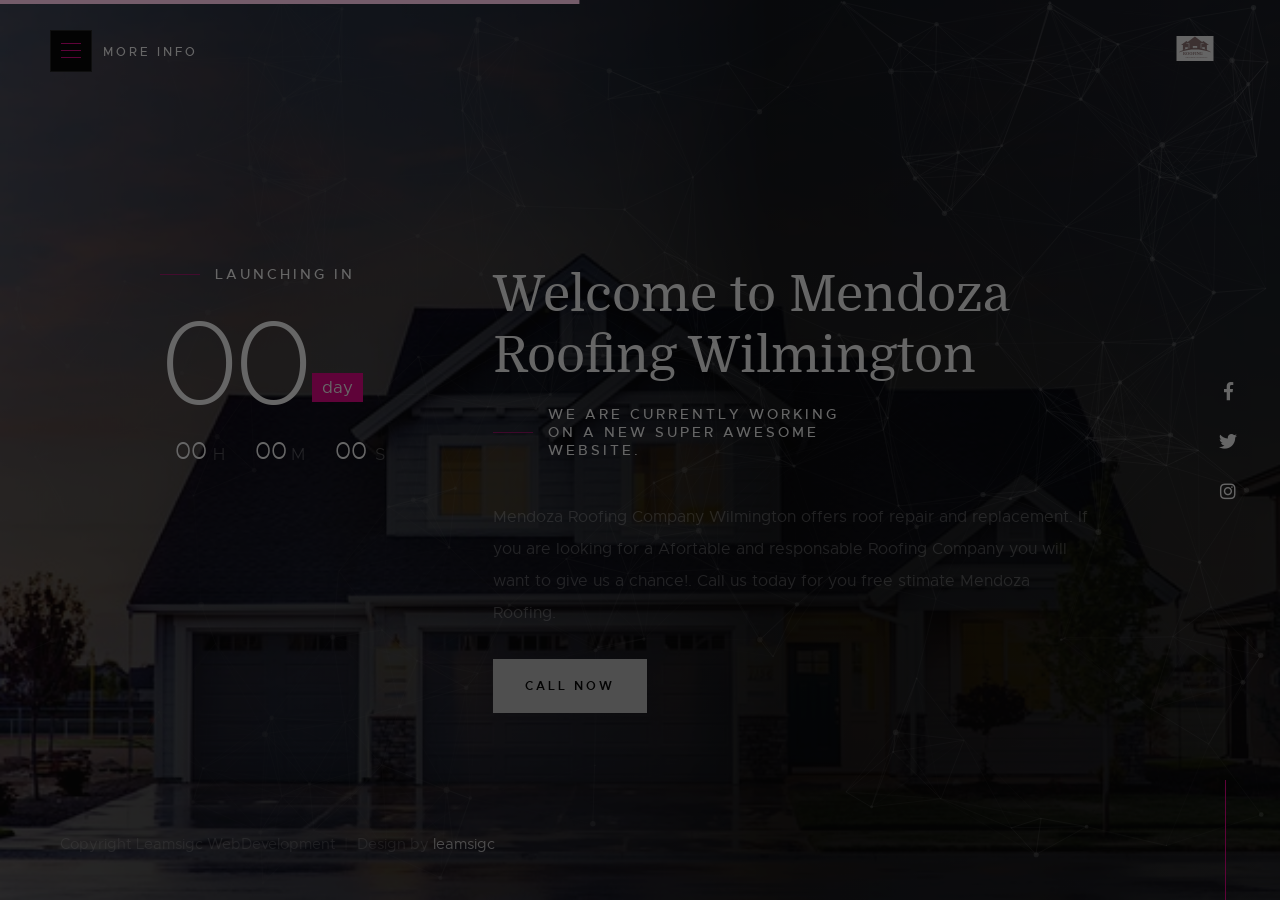
==== commit 0c839caa: "change the phone numbre for the main btn" ====
--- a/index.html
+++ b/index.html
@@ -101,7 +101,7 @@
                     Mendoza Roofing Company Wilmington offers roof repair and replacement. If you are looking for a Afortable and responsable  Roofing Company you will want to give us a chance!. Call us today for you free stimate Mendoza Roofing.
                     </p>
                     <div class="home-content__subscribe">
-                        <a href="tel:386-290-8697" class="btn">Call Now</a>
+                        <a href="tel:9103677628" class="btn">Call Now</a>
                     </div>
                     <!-- <div class="home-content__subscribe">
                         <form id="mc-form" class="group" novalidate="true">
@@ -181,7 +181,7 @@
                 roof construction and siding installation in Wilmington, NC and near Wilmington area. We offer professional building services for
                 residential, commercial and industrial customers in the Wilmington area and beyond. If your home or business is in
                 Wilmington, Mendoza Roofing is the best choice to meet your roof repair and construction. Give our
-                Wilmington area  roofing Office a call at <a href="tel:+9103677628" class="info-phone">910-367-7628</a>.</p>
+                Wilmington area  roofing Office a call at <a href="tel:9103677628" class="info-phone">910-367-7628</a>.</p>
                 <p>
                 Mendoza Roofing wilmington  offers <a class="info-phone">free estimates</a> and information to ensure it meets not only the right solution, but the right price!
                 </p>
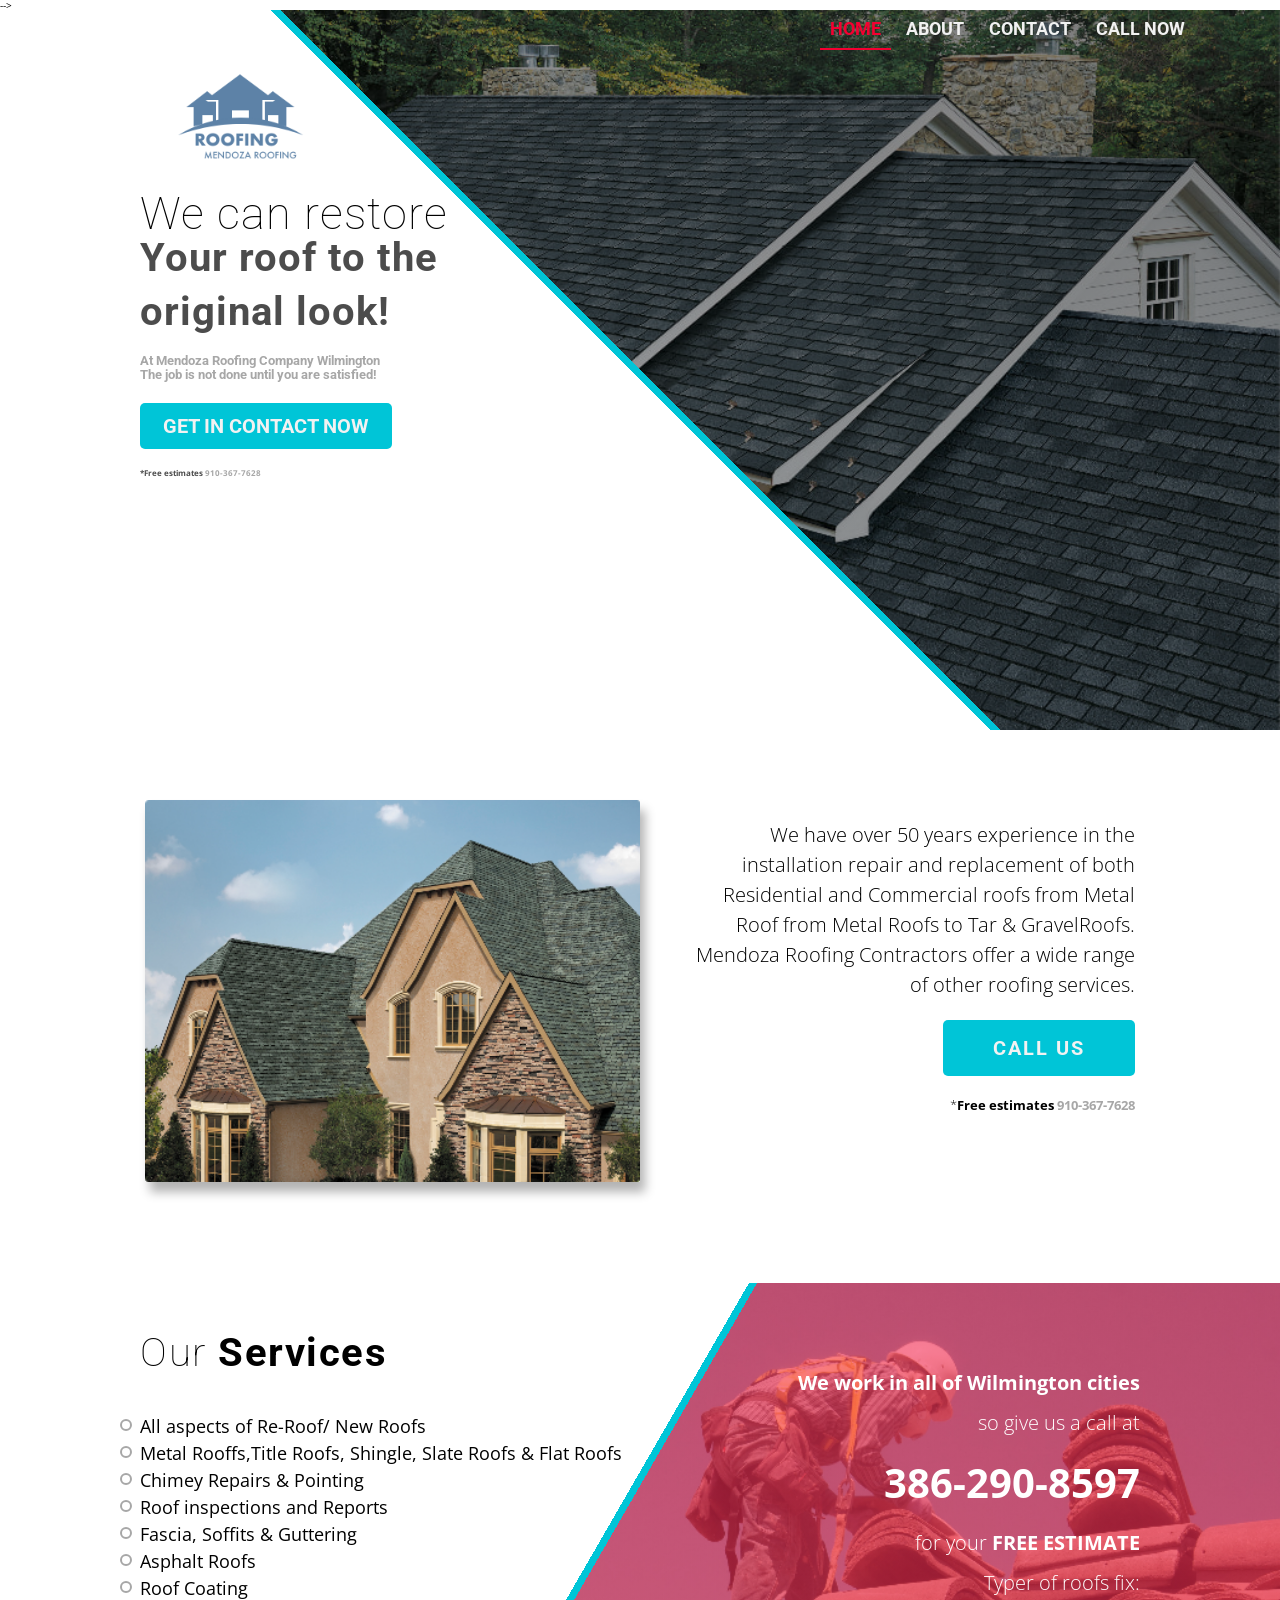
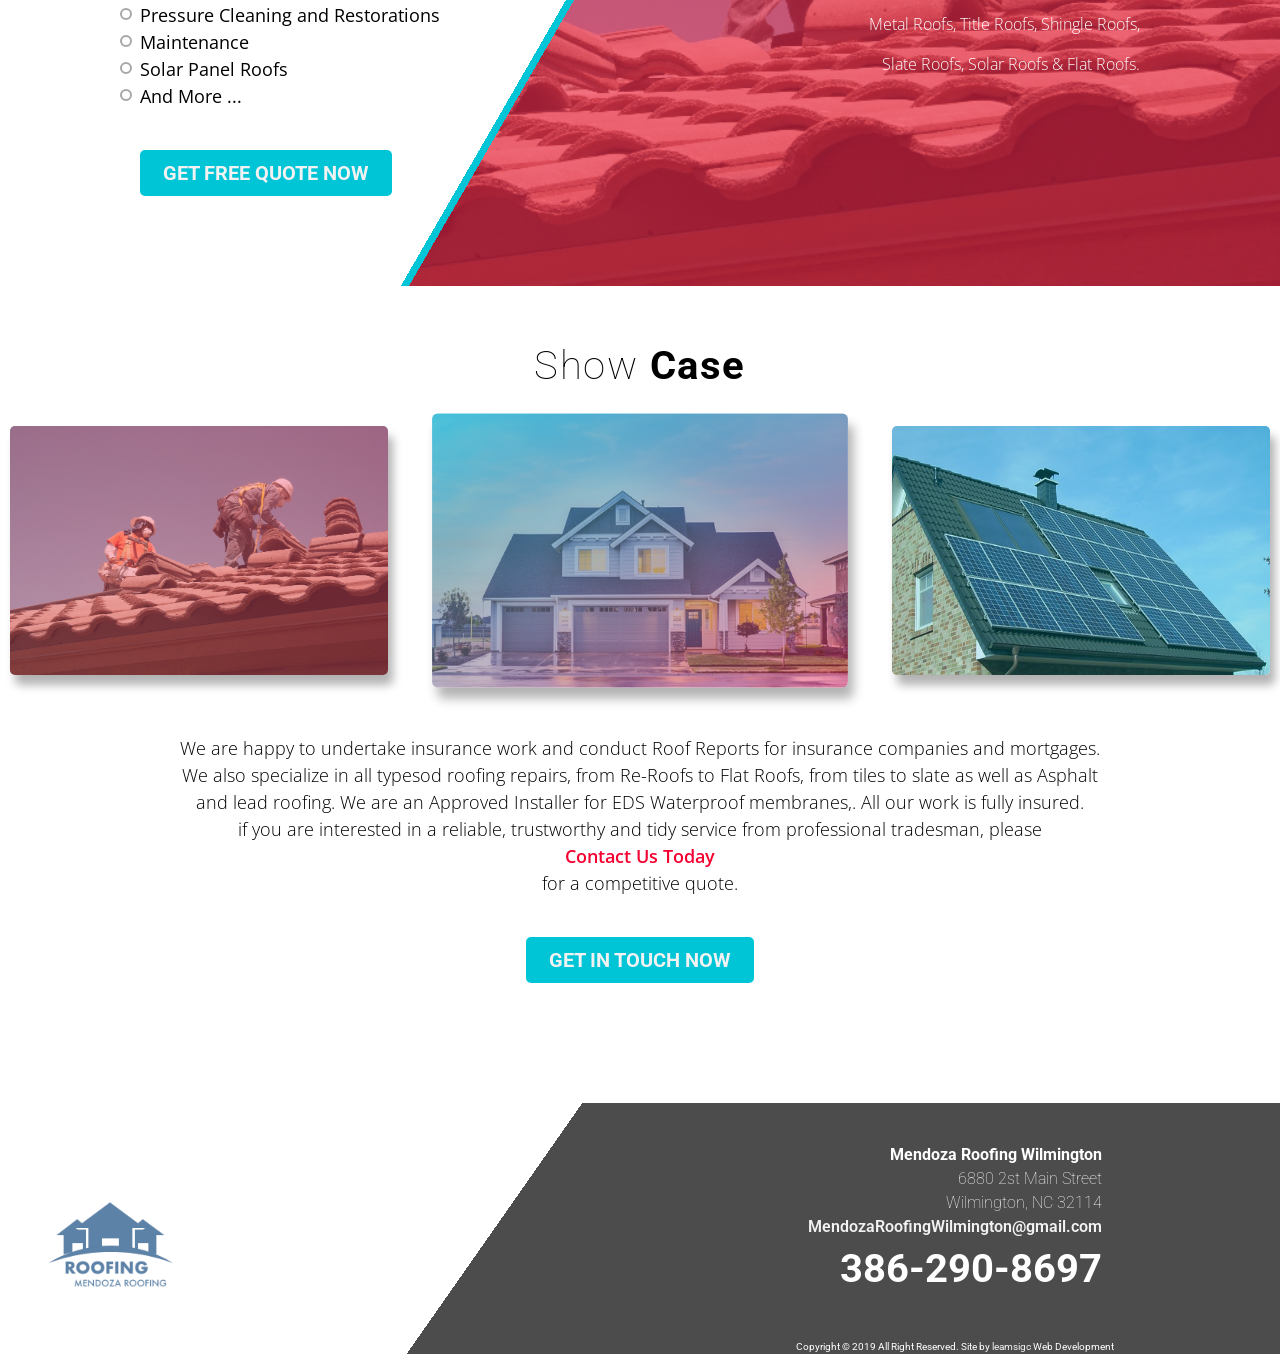
==== commit f783bb82: "add new site" ====
--- a/index.html
+++ b/index.html
@@ -1,263 +1 @@
-<!DOCTYPE html>
-<html class="no-js" lang="en">
-<head>
-
-    <!--- basic page needs
-    ================================================== -->
-    <meta charset="utf-8">
-    <title>Mendoza Roofing Company Wilmington</title>
-    <!-- SEO meta tags
-        ================================================== -->
-    <meta name="description" content="Mendoza Roofing Company Wilmington offers roof repair and replacement. If you are looking for an Affordable and responsible  Roofing Company you will want to give us a chance!. Call us today for your free estimate Mendoza Roofing." />
-    <link rel="canonical" href="https://roofingmendoza.com/" />
-    <meta property="og:locale" content="en_US" />
-    <meta property="og:type" content="website" />
-    <meta property="og:title" content="Mendoza Roofing Company | Mendoza Roofing Company" />
-    <meta property="og:description" content="Mendoza Roofing Company Wilmington offers roof repair and replacement. If you are looking for an Affordable and responsible  Roofing Company you will want to give us a chance!. Call us today for your free estimate Mendoza Roofing." />
-    <meta property="og:url" content="https://roofingmendoza.com/" />
-    <meta property="og:site_name" content="Mendoza Roofing Company" />
-    <meta name="twitter:card" content="summary" />
-    <meta name="twitter:description" content="Mendoza Roofing Company Wilmington offers roof repair and replacement. If you are looking for an Affordable and responsible  Roofing Company you will want to give us a chance!. Call us today for your free estimate Mendoza Roofing." />
-    <meta name="twitter:title" content="Mendoza Roofing Company | Mendoza Roofing Company" />
-
-    <!-- End SEO meta tag
-        ================================================== -->
-    <!-- mobile specific metas
-    ================================================== -->
-    <meta name="viewport" content="width=device-width, initial-scale=1">
-
-    <!-- CSS
-    ================================================== -->
-    <link rel="stylesheet" href="css/base.css">
-    <link rel="stylesheet" href="css/vendor.css">
-    <link rel="stylesheet" href="css/main.css">
-
-    <!-- script
-    ================================================== -->
-    <script src="js/modernizr.js"></script>
-    <script src="js/pace.min.js"></script>
-
-    <!-- favicons
-    ================================================== -->
-    <link rel="apple-touch-icon" sizes="180x180" href="/apple-touch-icon.png">
-    <link rel="icon" type="image/png" sizes="32x32" href="/favicon-32x32.png">
-    <link rel="icon" type="image/png" sizes="16x16" href="/favicon-16x16.png">
-    <link rel="manifest" href="/site.webmanifest">
-    <link rel="mask-icon" href="/safari-pinned-tab.svg" color="#5bbad5">
-    <meta name="msapplication-TileColor" content="#da532c">
-    <meta name="theme-color" content="#ffffff">
-    
-
-    <meta property="og:image:width" content="1652">
-    <meta property="og:image:height" content="865">
-    <meta property="og:title" content="Mendoza Roofing Company Wilmington Area">
-    <meta property="og:description" content="Mendoza Roofing Company Wilmington offers roof repair and replacement. If you are looking for an Affordable and responsible  Roofing Company you will want to give us a chance!. Call us today for your free estimate Mendoza Roofing.">
-    <meta property="og:url" content="https://roofingmendoza.com">
-    <meta property="og:image" content="https://roofingmendoza.com/og-image.jpg">
-
-    <!-- Hotjar Tracking Code for https://roofingmendoza.com -->
-    <script>
-        (function (h, o, t, j, a, r) {
-            h.hj = h.hj || function () { (h.hj.q = h.hj.q || []).push(arguments) };
-            h._hjSettings = { hjid: 1117574, hjsv: 6 };
-            a = o.getElementsByTagName('head')[0];
-            r = o.createElement('script'); r.async = 1;
-            r.src = t + h._hjSettings.hjid + j + h._hjSettings.hjsv;
-            a.appendChild(r);
-        })(window, document, 'https://static.hotjar.com/c/hotjar-', '.js?sv=');
-    </script>
-
-</head>
-
-<body>
-
-    <!-- home
-    ================================================== -->
-    <main class="s-home s-home--static">
-
-        <div id="particles-js" class="home-particles"></div>
-        
-        <div class="gradient-overlay"></div>
-
-        <div class="home-content">
-
-            <div class="home-logo">
-                <a href="index.html">
-                    <img src="images/MendozaRoofing.svg" width="100px" height="100px" alt="Mendoza Roofing Company Wilmington logo">
-                </a>
-            </div>
-
-            <div class="row home-content__main">
-
-                <div class="col-eight home-content__text pull-right">
-                    <h1>Welcome to Mendoza Roofing Wilmington</h1>
-
-                    <h3>
-                    We are currently working <br>
-                    on a new super awesome <br> website.
-                    </h3>
-
-                    <p>
-                    Mendoza Roofing Company Wilmington offers roof repair and replacement. If you are looking for a Afortable and responsable  Roofing Company you will want to give us a chance!. Call us today for you free stimate Mendoza Roofing.
-                    </p>
-                    <div class="home-content__subscribe">
-                        <a href="tel:9103677628" class="btn">Call Now</a>
-                    </div>
-                    <!-- <div class="home-content__subscribe">
-                        <form id="mc-form" class="group" novalidate="true">
-                            <input type="email" value="" name="EMAIL" class="email" id="mc-email" placeholder="Email Address" required="">
-                            <input type="submit" name="subscribe" value="Notify Me">
-                            <label for="mc-email" class="subscribe-message"></label>
-                        </form>
-                    </div> -->
-                </div>  <!-- end home-content__text -->
-
-                <div class="col-four home-content__counter">
-                    <h3>Launching In</h3>
-
-                    <div class="home-content__clock">
-                        <div class="top">
-                            <div class="time days">
-                                325
-                                <span>Days</span>
-                            </div>
-                        </div>    
-                        <div class="time hours">
-                            09
-                            <span>H</span>
-                        </div>
-                        <div class="time minutes">
-                            54
-                            <span>M</span>
-                        </div>
-                        <div class="time seconds">
-                            30
-                            <span>S</span>
-                        </div>
-                    </div>  <!-- end home-content__clock -->
-                </div>  <!-- end home-content__counter -->
-
-            </div>  <!-- end home-content__main -->
-
-            <ul class="home-social">
-                <li>
-                <a href="https://www.facebook.com/MendozaRoofingCompanyWilmington" target="_blank" rel="noopener noreferrer"><i class="fab fa-facebook-f" aria-hidden="true"></i><span>Facebook</span></a>
-                </li>
-                <li>
-                <a href="https://www.twitter.com/MendozaRoofingCompanyWilmington" target="_blank" rel="noopener noreferrer"><i class="fab fa-twitter" aria-hidden="true"></i><span>Twiiter</span></a>
-                </li>
-                <li>
-                <a href="https://www.instagram.com/MendozaRoofingCompanyWilmington" target="_blank" rel="noopener noreferrer"><i class="fab fa-instagram" aria-hidden="true"></i><span>Instagram</span></a>
-                </li>
-            </ul> <!-- end home-social -->
-
-            <div class="row home-copyright">
-                <span>Copyright Leamsigc WebDevelopment</span> 
-                <span>Design by <a href="https://www.leamsigc.com/"target="_blank" rel="noopener noreferrer" >leamsigc</a></span>
-            </div> <!-- end home-copyright -->
-
-
-            <div class="home-content__line"></div>
-
-        </div> <!-- end home-content -->
-
-    </main> <!-- end s-home -->
-
-
-    <!-- info
-    ================================================== -->
-    <a class="info-toggle" href="#0">
-        <span class="info-menu-icon"></span>
-    </a>
-
-    <div class="s-info">
-
-        <div class="row info-wrapper">
-
-            <div class="col-seven tab-full info-main">
-                <h1>We are Mendoza Roofing Company in wilmington.</h1>
-                <p>
-                Mendoza Roofing Company Wilmington is a local and family own roofing contractor for Wilmington roof repair services, new
-                roof construction and siding installation in Wilmington, NC and near Wilmington area. We offer professional building services for
-                residential, commercial and industrial customers in the Wilmington area and beyond. If your home or business is in
-                Wilmington, Mendoza Roofing is the best choice to meet your roof repair and construction. Give our
-                Wilmington area  roofing Office a call at <a href="tel:9103677628" class="info-phone">910-367-7628</a>.</p>
-                <p>
-                Mendoza Roofing wilmington  offers <a class="info-phone">free estimates</a> and information to ensure it meets not only the right solution, but the right price!
-                </p>
-                <p>
-                    Mendoza Roofing Company Wilmington serve customers in Wilmington area and throughout New Hanover County, Pender County and Brunswick County.
-                </p>
-            </div>
-
-
-            <div class="col-four tab-full pull-right info-contact">
-
-                <div class="info-block">
-                    <h3>Start A Conversation</h3>
-                    <p>
-                        <a href="mailto:#0" class="info-email">mendozaroofingwilmington@gmail.com</a><br>
-                        <a href="tel:+9103677628" class="info-phone">910-367-7628</a>
-                    </p>
-                </div>
-
-                <div class="info-block">
-                    <h3>Visit Our Office</h3>
-                    
-                    <p class="info-address">
-                        PO Box 952 Supply<br>
-                        Supply, NC<br>
-                        28462 US
-                    </p>
-                </div>
-
-                <div class="info-block">
-                    <h3>Find Us On</h3>
-                    
-                    <ul class="info-social">
-                        <li>
-                            <a href="https://www.facebook.com/MendozaRoofingCompanyWilmington" target="_blank" rel="noopener noreferrer"><i
-                                    class="fab fa-facebook-f" aria-hidden="true"></i><span>Facebook</span></a>
-                        </li>
-                        <li>
-                            <a href="https://www.twitter.com/MendozaRoofingCompanyWilmington" target="_blank" rel="noopener noreferrer"><i
-                                    class="fab fa-twitter" aria-hidden="true"></i><span>Twiiter</span></a>
-                        </li>
-                        <li>
-                            <a href="https://www.instagram.com/MendozaRoofingCompanyWilmington" target="_blank" rel="noopener noreferrer"><i
-                                    class="fab fa-instagram" aria-hidden="true"></i><span>Instagram</span></a>
-                        </li>
-                    </ul>
-                </div>
-                
-            </div>  <!-- end info contact -->
-
-        </div>  <!-- end info wrapper -->
-
-    </div> <!-- end s-info -->
-
-
-    <!-- preloader
-    ================================================== -->
-    <div id="preloader">
-        <div id="loader">
-            <div class="line-scale-pulse-out">
-                <div></div>
-                <div></div>
-                <div></div>
-                <div></div>
-                <div></div>
-            </div>
-        </div>
-    </div>
-
-    <!-- Java Script
-    ================================================== -->
-    <script src="js/jquery-3.2.1.min.js"></script>
-    <script src="js/plugins.js"></script>
-    <script src="js/polygons.js"></script>
-    <script src="js/main.js"></script>
-        <!-- credit:inspire in the design from https://www.styleshout.com -->
-</body>
-
-</html>+<!DOCTYPE html><html lang="en"> <head> <meta charset="UTF-8"> <meta name="viewport" content="width=device-width, initial-scale=1.0"> <meta http-equiv="X-UA-Compatible" content="ie=edge"> <title>Mendoza Roofing Company Wilmington North Carolina|| Mendoza roofing wilmington Carolina del Norte</title>  <meta name="description" content="Mendoza Roofing Company Wilmington offers roof repair and replacement. If you are looking for an Affordable and responsible  Roofing Company you will want to give us a chance!. Call us today for your free estimate Mendoza Roofing.">  <meta property="og:locale" content="en_US"> <meta property="og:type" content="website"> <meta property="og:title" content="Mendoza Roofing Company | Mendoza Roofing Company"> <meta property="og:description" content="Mendoza Roofing Company Wilmington offers roof repair and replacement. If you are looking for an Affordable and responsible  Roofing Company you will want to give us a chance!. Call us today for your free estimate Mendoza Roofing.">  <meta property="og:site_name" content="Mendoza Roofing Company"> <meta name="twitter:card" content="summary"> <meta name="twitter:description" content="Mendoza Roofing Company Wilmington offers roof repair and replacement. If you are looking for an Affordable and responsible  Roofing Company you will want to give us a chance!. Call us today for your free estimate Mendoza Roofing."> <meta name="twitter:title" content="Mendoza Roofing Company | Mendoza Roofing Company">   <link rel="apple-touch-icon" sizes="180x180" href="/apple-touch-icon.d9024272.png"> <link rel="icon" type="image/png" sizes="32x32" href="/favicon-32x32.159ac1d5.png"> <link rel="icon" type="image/png" sizes="16x16" href="/favicon-16x16.672a73af.png"> <link rel="manifest" href="/site.bc2d6d6e.webmanifest"> <link rel="mask-icon" href="/safari-pinned-tab.50f9fc9e.svg" color="#5bbad5"> <meta name="msapplication-TileColor" content="#da532c"> <meta name="theme-color" content="#ffffff"> <meta property="og:image:width" content="1652"> <meta property="og:image:height" content="865"> <meta property="og:title" content="Mendoza Roofing Company Wilmington Area"> <meta property="og:description" content="Mendoza Roofing Company Wilmington offers roof repair and replacement. If you are looking for an Affordable and responsible  Roofing Company you will want to give us a chance!. Call us today for your free estimate Mendoza Roofing.">   -->  <link href="https://fonts.googleapis.com/css?family=Open+Sans:300,400,700|Roboto:100,300,400,700" rel="stylesheet"> <link rel="stylesheet" href="/app.62e7b883.css"></head> <body> <div class="container"> <div class="menu-toggle" data-js="menu-toggle"> <span></span> </div> <nav class="nav full" data-js="menu-nav"> <ul class="nav_list"> <li class="nav_list-item"> <a href="#Home" class="nav_list-item--link active">Home</a> </li> <li class="nav_list-item"> <a href="#About" class="nav_list-item--link">About</a> </li> <li class="nav_list-item"> <a href="#Contact" class="nav_list-item--link">Contact</a> </li> <li class="nav_list-item"> <a href="tel:9103677628" class="nav_list-item--link">Call Now</a> </li> </ul> </nav>  <header class="home full" id="Home"> <div class="container">  <div class="home_logo"> <img src="/MendozaRoofingCompanyWilmingtonNortCarolinalog@2x.d153647d.png" alt="Mendoza Roofing Company Wilmington Logo" class="home_logo-img"> </div> <h1 class="home_title"> <span class="text_light">We can restore</span> <strong class="text_bold">Your roof to the <br>original look!</strong> <small class="text_small"> At Mendoza Roofing Company Wilmington <br> The job is not done until you are satisfied! </small> </h1> <div class="home_btn-container"> <a href="tel:9103677628" class="btn home_btn">Get In Contact Now</a> </div> <div class="text_small-extra"> *<strong>Free estimates <a href="tel:9103677628" class="btn-text">910-367-7628</a> </strong> </div> </div> </header>   <main class="main full"> <div class="container">  <section class="about" id="About"> <div class="image-container"> <img src="/MendozaRoofingWilmington.1ed350ce.png" alt="" class="aboutus_img"> </div> <div class="about_description"> <p> We have over 50 years experience in the installation repair and replacement of both Residential and Commercial roofs from Metal Roof from Metal Roofs to Tar & GravelRoofs. Mendoza Roofing Contractors offer a wide range of other roofing services. </p> <div class="btn_container"> <a href="tel:9103677628" class="btn secondary">Call Us</a> </div> <div class="text-small-extra"> *<strong>Free estimates <a href="tel:9103677628" class="btn-text">910-367-7628</a> </strong> </div> </div> </section>   <section class="services full " id="Contact"> <div class="container"> <div class="services_list"> <h2 class="subtitle"> <span class="text_light">Our </span> <strong class="text_bold">Services</strong> </h2> <ul class="services_list-ul"> <li>All aspects of Re-Roof/ New Roofs</li> <li>Metal Rooffs,Title Roofs, Shingle, Slate Roofs & Flat Roofs</li> <li>Chimey Repairs & Pointing</li> <li>Roof inspections and Reports</li> <li>Fascia, Soffits & Guttering</li> <li>Asphalt Roofs</li> <li>Roof Coating</li> <li>Pressure Cleaning and Restorations</li> <li>Maintenance</li> <li>Solar Panel Roofs</li> <li>And More ...</li> </ul> <a href="tel:9103677628" class="btn primary">Get Free Quote Now</a> </div> <div class="services_contact"> <p class="services_contact-info"> <span class="text_bold"> We work in all of Wilmington cities</span><br> so give us a call at <br> <span class="text_bold fz-x2"> 386-290-8597</span><br> for your <strong class="text-bold"> FREE ESTIMATE </strong> <br> Typer of roofs fix: <br> <span class="text_light"> Metal Roofs, Title Roofs, Shingle Roofs, <br> Slate Roofs, Solar Roofs & Flat Roofs. </span> </p> </div> </div> </section>   <div class="showcase full"> <h2 class="subtitle text-center"> <span class="text_light">Show </span> <strong class="text_bold">Case</strong> </h2> <div class="image-container"> <div class="one"> <img src="/roofingWorkers.b0f5d647.png" alt="Recent work from Mendoza roofing Wilmington NC" class="showcase_img "> </div> <div class="two"> <img src="/architecture-1836070_640.8d4fbb90.png" alt="One of the most beautiful houses that  Mendoza roofing Wilmington NC have work on " class="showcase_img "> </div> <div class="three"> <img src="/solar-panel-array-1591358_640.ee4550b8.png" alt="House that Mendoza roofing Wilmington NC change the roofing and Shingle" class="showcase_img "> </div> </div> <div class="showcase_description"> <p>We are happy to undertake insurance work and conduct Roof Reports for insurance companies and mortgages.</p> <p>We also specialize in all typesod roofing repairs, from Re-Roofs to Flat Roofs, from tiles to slate as well as Asphalt</p> <p>and lead roofing. We are an Approved Installer for EDS Waterproof membranes,. All our work is fully insured.</p> <p>if you are interested in a reliable, trustworthy and tidy service from professional tradesman, please</p> <p class="c-r">Contact Us Today</p> <p>for a competitive quote.</p> </div> <div class="btn_container text-center"> <a href="tel:9103677628" class="btn primary">Get In Touch Now</a> </div> </div>  </div> </main>  <footer class="footer full"> <div class="footer_logo"> <img src="/MendozaRoofingCompanyWilmingtonNortCarolinalog@2x.d153647d.png" alt="Mendoza roofing company logo" class="footer_logo-img"> </div> <div class="footer_contact"> <p> <strong>Mendoza Roofing Wilmington</strong> <br> <span class="text_light"> 6880 2st Main Street <br> Wilmington, NC 32114 </span> <br> <span class="c-r"><a href="mailto:Mendozaroofingwilmington@gmail.com">MendozaRoofingWilmington@gmail.com</a></span> <br> <strong class="fz-x2"> 386-290-8697 </strong> </p> <div class="copy">Copyright © 2019 All Right Reserved. Site by <a href="https://leamsigc.com" target="_blank">leamsigc</a> Web Development </div> </div> </footer>  </div> <script src="/app.fc246197.js"></script> </body> </html>
--- a/app.62e7b883.css
+++ b/app.62e7b883.css
@@ -0,0 +1 @@
+.btn{padding:1.3rem 2.3rem;background:#00c5d7;display:inline-block;font-weight:700;font-size:2rem;font-family:Roboto,sans serif;text-transform:uppercase;border-radius:5px}.btn-text{color:#a7a7a7}abbr,address,article,aside,audio,b,blockquote,body,canvas,caption,cite,code,dd,del,details,dfn,div,dl,dt,em,fieldset,figcaption,figure,footer,form,h1,h2,h3,h4,h5,h6,header,hgroup,html,i,iframe,img,ins,kbd,label,legend,li,mark,menu,nav,object,ol,p,pre,q,samp,section,small,span,strong,sub,summary,sup,table,tbody,td,tfoot,th,thead,time,tr,ul,var,video{margin:0;padding:0;border:0;outline:0;font-size:100%;vertical-align:baseline;background:transparent}body{line-height:1}article,aside,details,figcaption,figure,footer,header,hgroup,menu,nav,section{display:block}nav ul{list-style:none}blockquote,q{quotes:none}blockquote:after,blockquote:before,q:after,q:before{content:"";content:none}a{margin:0;padding:0;font-size:100%;vertical-align:baseline;background:transparent}ins{text-decoration:none}ins,mark{background-color:#ff9;color:#000}mark{font-style:italic;font-weight:700}del{text-decoration:line-through}abbr[title],dfn[title]{border-bottom:1px dotted;cursor:help}table{border-collapse:collapse;border-spacing:0}hr{display:block;height:1px;border:0;border-top:1px solid #ccc;margin:1em 0;padding:0}input,select{vertical-align:middle}.text_light{font-weight:100}.text_bold{font-weight:700}.text_small{font-size:1rem;line-height:110%}.text_small-extra{font-weight:700;font-size:.8rem;color:rgba(0,0,0,.7)}@media (max-width:700px){.text_small-extra{color:#fff}}.fz-x2,.subtitle{font-size:4rem}.subtitle{font-family:Roboto,sans serif;margin-bottom:4rem;letter-spacing:1.5px}.text-center{text-align:center}.c-r{color:#f40031;font-weight:600}*{padding:0;margin:0;box-sizing:border-box}html{font-size:10px}body,html{font-family:Open Sans,sans-serif}a{text-decoration:none;color:#f2f2f2}h1{font-size:2.5rem}.container>:not(.full){max-width:1000px;margin:0 auto}.menu-toggle{width:5rem;height:5rem;border-radius:50%;background:#fff;position:fixed;top:1rem;right:2rem;display:flex;align-items:center;justify-content:center;cursor:pointer;z-index:1000;box-shadow:5px 1rem 1rem rgba(0,0,0,.5)}@media (min-width:700px){.menu-toggle{display:none}}.menu-toggle.close span{transform:rotate(45deg);background:transparent}.menu-toggle.close span:before{bottom:0;transform:rotate(-280deg)}.menu-toggle.close span:after{top:0;transform:rotate(190deg)}.menu-toggle span{background:#b0c1d4;width:3rem;height:.2rem;display:block;position:relative;transition:all .5s ease-in-out}.menu-toggle span:after,.menu-toggle span:before{display:block;content:"";background:#b0c1d4;width:100%;height:.2rem;position:absolute;transition:all .8s ease-in-out}.menu-toggle span:after{top:1rem}.menu-toggle span:before{bottom:1rem}.nav{position:sticky;top:10px;background:hsla(0,0%,100%,0);font-size:1.8rem}@media (max-width:700px){.nav{position:fixed;top:0;left:0;font-size:1.5rem;background:#fff;width:100vw;height:100vh;display:flex;z-index:500;justify-content:center;transform:translate3d(-100%,0,0);transition:transform .3s ease-in-out}.nav.open{transform:translateZ(0)}}.nav_list{max-width:1200px;width:100%;display:flex;justify-content:flex-end;align-items:center;list-style-type:none}@media (max-width:700px){.nav_list{flex-direction:column;justify-content:center}}.nav_list-item{margin-right:.5rem}@media (max-width:700px){.nav_list-item{margin:1rem 0}}@media (max-width:400px){.nav_list-item{font-size:1.3rem}}.nav_list-item--link{font-family:Roboto,sans serif;display:block;padding:1rem;cursor:pointer;text-transform:uppercase;font-weight:700;border-bottom:2px solid transparent;transition:border-color .3s ease-in-out,color .3s ease-in-out}@media (max-width:700px){.nav_list-item--link{color:#000;text-align:center}.nav_list-item--link:hover{color:#f40031}}.nav_list-item--link.active{color:#f40031;border-bottom-color:#f40031}.nav_list-item--link:hover{border-bottom-color:#f40031}.home{margin-top:-4rem;background:linear-gradient(45deg,#fff,#fff 49.5%,#00c5d7 0,#00c5d7 50%,rgba(0,0,0,.4) 0,rgba(0,0,0,.5)),url(roogindImages.3ca0cddd.jpg) right 0/cover;padding:1rem 3rem;min-height:80vh;display:flex;flex-direction:column}@media (max-width:700px){.home{flex-direction:row;justify-content:flex-start;align-items:center;text-align-last:left;width:100%;color:#fff;background:linear-gradient(45deg,rgba(0,0,0,.6),rgba(0,0,0,.6)),url(roogindImages.3ca0cddd.jpg) no-repeat right 0/cover}}.home_logo{margin-top:.5rem;max-width:30%;text-align:left}@media (max-width:700px){.home_logo{text-align:center}}.home_logo-img{width:20rem}.home_title{line-height:120%;font-family:Roboto,sans serif;font-size:4.5rem}@media (max-width:700px){.home_title{font-size:3rem;line-height:1.5}}.home_title>*{display:block}.home_title>.text_light{margin-top:-3rem;letter-spacing:1px;line-height:1;margin-bottom:-.5rem}@media (max-width:700px){.home_title>.text_light{margin-top:1rem;margin-bottom:0}}.home_title>.text_bold{letter-spacing:1px;font-size:4rem;color:rgba(0,0,0,.7)}@media (max-width:700px){.home_title>.text_bold{font-size:3rem;color:#fff}}.home_title>.text_small{font-size:2rem;color:#a7a7a7}@media (max-width:700px){.home_title>.text_small{display:none;color:#fff}}.home .text_small{margin-top:1.5rem;line-height:1.1;font-size:1.3rem}.home .text_small .strong{color:#a7a7a7}.home .home_btn-container{margin-top:2rem;margin-bottom:2rem}.about{padding:5rem .5rem 10rem;display:flex;justify-content:space-between}@media (max-width:700px){.about{flex-direction:column;padding:4rem 2rem}}.about>div{flex:1 1 48%}.about img{width:100%;box-shadow:5px 10px 10px rgba(0,0,0,.3)}.about_description{text-align:right;font-size:2rem;line-height:1.5;font-weight:300;padding:2rem 0 3rem 5rem}@media (max-width:700px){.about_description{text-align:justify;padding:0;margin:4rem 0}}.about_description p{margin-bottom:2rem}.about .btn_container{text-align:right;margin-bottom:2rem}@media (max-width:700px){.about .btn_container{text-align:center;margin-top:4rem;margin-bottom:4rem}}.about .btn_container .btn{padding:1.3rem 5rem;letter-spacing:2px}.about .text-small-extra{font-size:1.3rem}@media (max-width:700px){.about .text-small-extra{text-align:center}}.container .about{margin-top:2rem}.services{background:linear-gradient(120deg,#fff,#fff 46%,#00c5d7 0,#00c5d7 46.5%,rgba(244,0,49,.5) 0,rgba(244,0,49,.5)),url(roofingWorkers.b0f5d647.png) 100%/cover;padding:1rem .5rem}@media (max-width:700px){.services{padding:2rem;background:#00c5d7;color:#fff}}.services .container{max-width:1000px;margin:0 auto;display:flex;justify-content:space-between;padding:4rem 0 8rem}@media (max-width:700px){.services .container{flex-direction:column;padding-top:4rem}}.services .container div{flex:1 1 45%}@media (max-width:700px){.services .container div{flex:1 1 100%}}.services_list{font-size:1.8rem}@media (max-width:700px){.services_list{padding:2rem 0 2rem 3rem;font-size:1.5rem}}.services_list-ul{margin-bottom:4rem;list-style:none;line-height:1.5}.services_list-ul li{position:relative}.services_list-ul li:before{display:block;content:"";background:transparent;width:.8rem;height:.8rem;position:absolute;border-radius:50%;border:.2rem solid #a7a7a7;top:.6rem;left:-2rem}@media (max-width:700px){.services_list-ul li:before{border-color:rgba(244,0,49,.3)}}.services_contact{color:#fff;font-size:2rem;text-align:right;line-height:2;padding:2rem 0;font-weight:300}@media (max-width:700px){.services_contact{width:100%;font-size:1.6rem;padding:2rem 1.5rem}}.services_contact-info{margin-top:1rem}.services_contact-info .text_light{font-size:1.6rem}.showcase{padding:6rem 1rem 4rem}.showcase .image-container{display:flex;justify-content:space-between;margin-bottom:6rem}.showcase div{flex:0 1 30%;position:relative}.showcase div.two{transform:scale(1.1)}.showcase div.two:after{background:linear-gradient(-25deg,rgba(244,0,49,.4),rgba(0,197,215,.6))}.showcase div.one:after,.showcase div.two:after{border-radius:5px;display:block;content:"";position:absolute;top:0;right:0;bottom:0;left:0;z-index:100}.showcase div.one:after{background:linear-gradient(25deg,rgba(244,0,49,.2),rgba(244,0,49,.3))}.showcase div.three:after{border-radius:5px;display:block;content:"";position:absolute;top:0;right:0;bottom:0;left:0;z-index:100;background:linear-gradient(25deg,rgba(0,197,215,.2),rgba(0,197,215,.3))}.showcase_img{width:100%;height:100%;border-radius:5px;display:block;box-shadow:5px 10px 10px rgba(0,0,0,.3)}.showcase_description{max-width:1000px;text-align:center;line-height:1.5;font-size:1.8rem;font-weight:300;margin:0 auto 4rem}.footer{margin-top:8rem;background:linear-gradient(125deg,#fff 40%,rgba(0,0,0,.7) 0);padding:4rem 1rem 0;display:flex;justify-content:space-around;align-items:center;color:#fff}@media (max-width:700px){.footer{flex-direction:column;background:rgba(0,0,0,.7);color:#fff;justify-content:center;text-align-last:left}}.footer div{flex:1 1 50%}@media (max-width:700px){.footer div{flex:1 1 100%}}.footer_logo-img{display:block;width:20rem}.footer_contact{padding:0 1rem;font-family:Roboto,sans serif;text-align:right;font-size:1.6rem;line-height:1.5;display:flex;flex-direction:column;justify-content:center;align-items:center}.footer_contact p{margin-bottom:4rem}.footer_contact .copy{text-align:center;font-size:1rem}
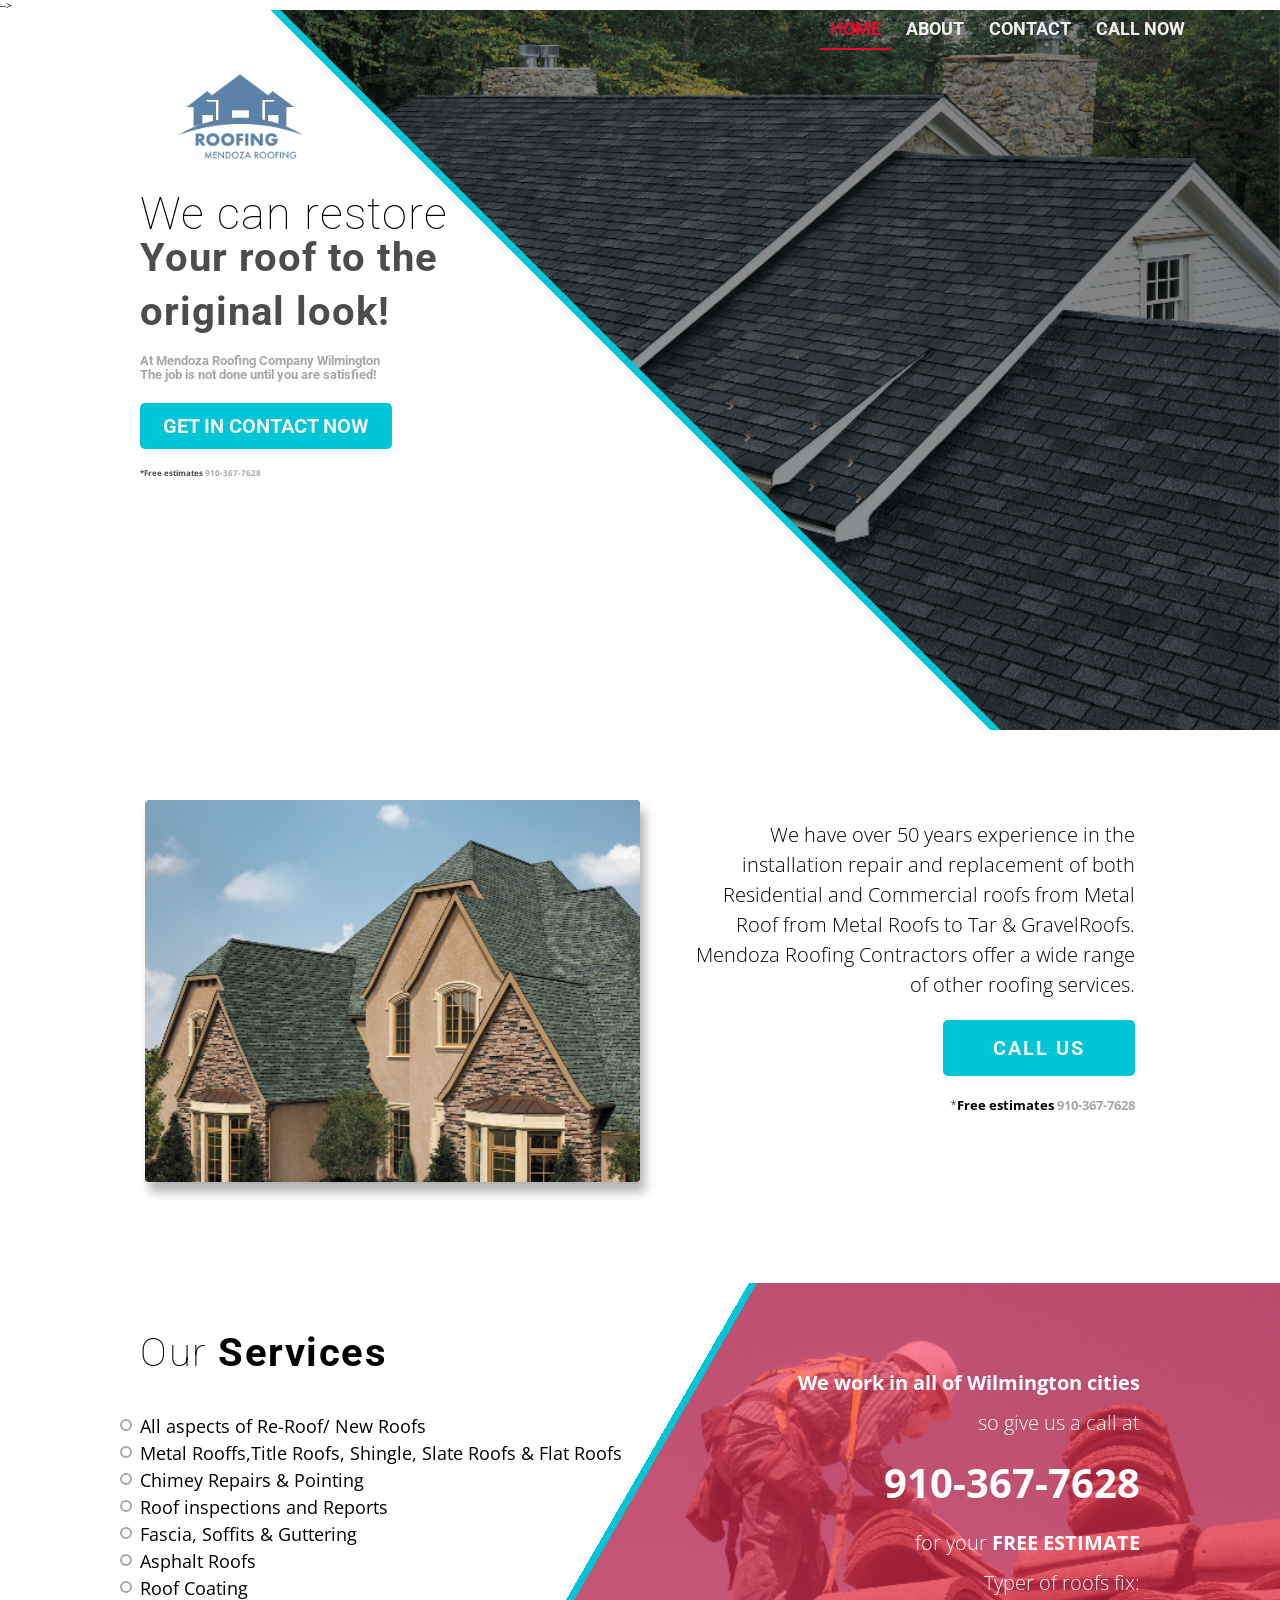
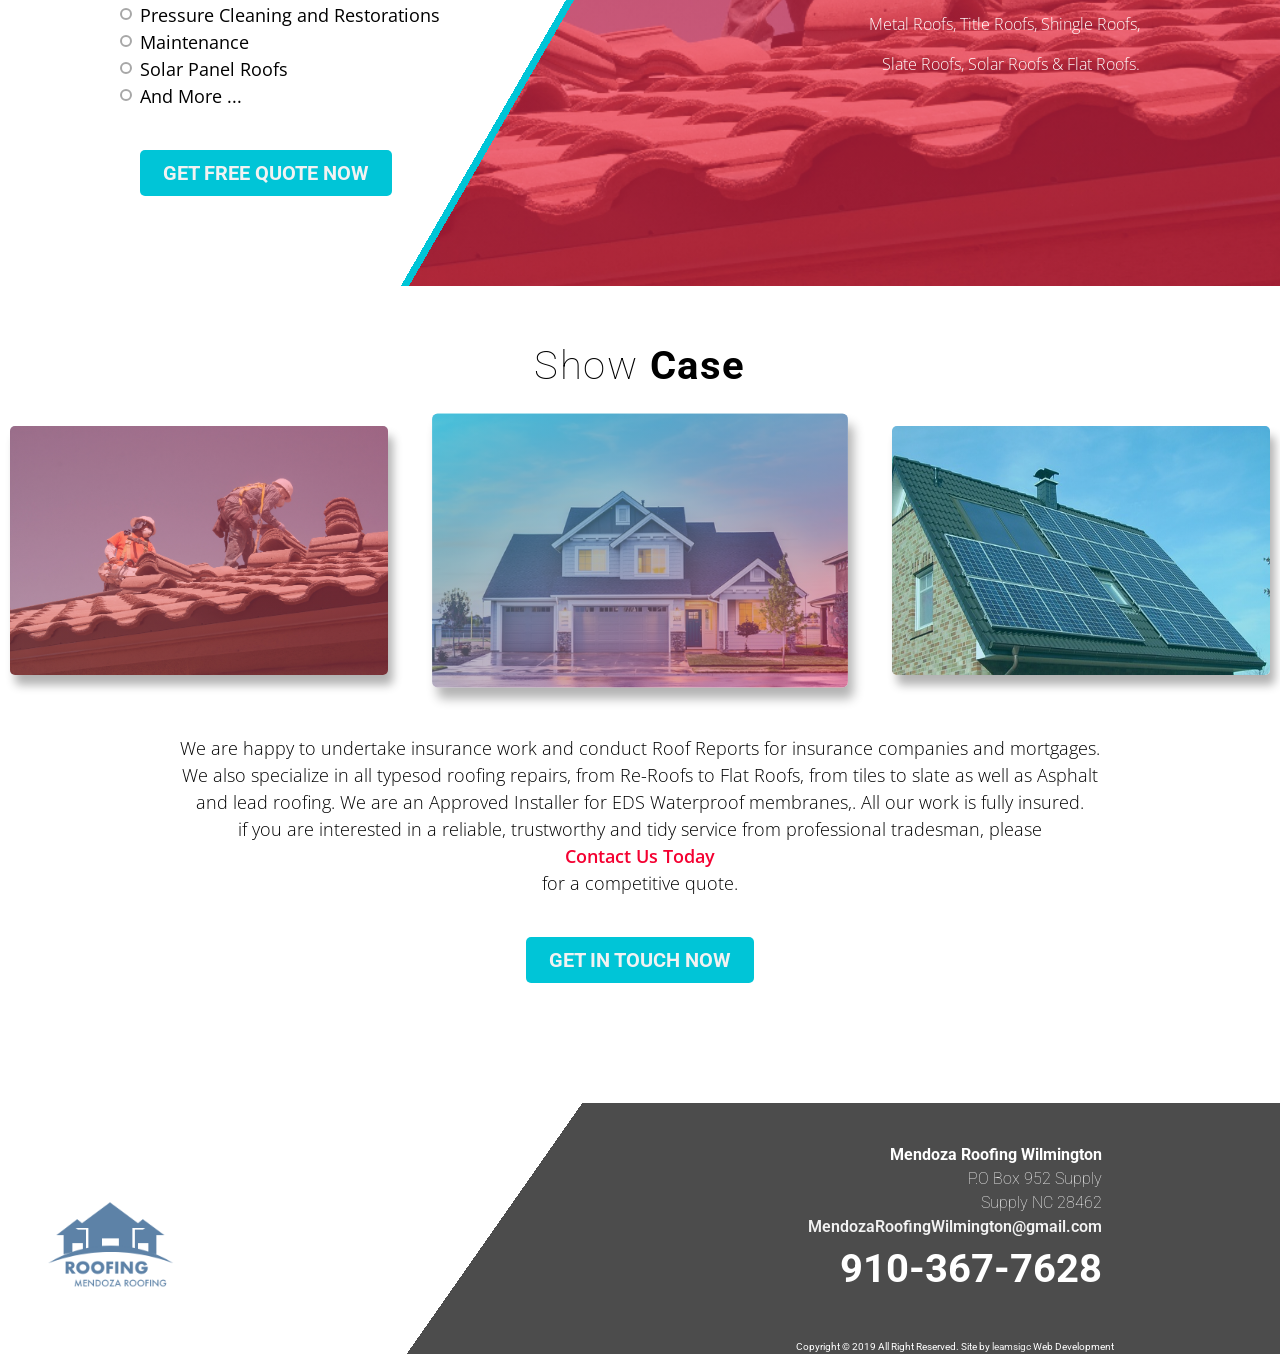
==== commit af565cbe: "change the phone number" ====
--- a/index.html
+++ b/index.html
@@ -1 +1,2 @@
-<!DOCTYPE html><html lang="en"> <head> <meta charset="UTF-8"> <meta name="viewport" content="width=device-width, initial-scale=1.0"> <meta http-equiv="X-UA-Compatible" content="ie=edge"> <title>Mendoza Roofing Company Wilmington North Carolina|| Mendoza roofing wilmington Carolina del Norte</title>  <meta name="description" content="Mendoza Roofing Company Wilmington offers roof repair and replacement. If you are looking for an Affordable and responsible  Roofing Company you will want to give us a chance!. Call us today for your free estimate Mendoza Roofing.">  <meta property="og:locale" content="en_US"> <meta property="og:type" content="website"> <meta property="og:title" content="Mendoza Roofing Company | Mendoza Roofing Company"> <meta property="og:description" content="Mendoza Roofing Company Wilmington offers roof repair and replacement. If you are looking for an Affordable and responsible  Roofing Company you will want to give us a chance!. Call us today for your free estimate Mendoza Roofing.">  <meta property="og:site_name" content="Mendoza Roofing Company"> <meta name="twitter:card" content="summary"> <meta name="twitter:description" content="Mendoza Roofing Company Wilmington offers roof repair and replacement. If you are looking for an Affordable and responsible  Roofing Company you will want to give us a chance!. Call us today for your free estimate Mendoza Roofing."> <meta name="twitter:title" content="Mendoza Roofing Company | Mendoza Roofing Company">   <link rel="apple-touch-icon" sizes="180x180" href="/apple-touch-icon.d9024272.png"> <link rel="icon" type="image/png" sizes="32x32" href="/favicon-32x32.159ac1d5.png"> <link rel="icon" type="image/png" sizes="16x16" href="/favicon-16x16.672a73af.png"> <link rel="manifest" href="/site.bc2d6d6e.webmanifest"> <link rel="mask-icon" href="/safari-pinned-tab.50f9fc9e.svg" color="#5bbad5"> <meta name="msapplication-TileColor" content="#da532c"> <meta name="theme-color" content="#ffffff"> <meta property="og:image:width" content="1652"> <meta property="og:image:height" content="865"> <meta property="og:title" content="Mendoza Roofing Company Wilmington Area"> <meta property="og:description" content="Mendoza Roofing Company Wilmington offers roof repair and replacement. If you are looking for an Affordable and responsible  Roofing Company you will want to give us a chance!. Call us today for your free estimate Mendoza Roofing.">   -->  <link href="https://fonts.googleapis.com/css?family=Open+Sans:300,400,700|Roboto:100,300,400,700" rel="stylesheet"> <link rel="stylesheet" href="/app.62e7b883.css"></head> <body> <div class="container"> <div class="menu-toggle" data-js="menu-toggle"> <span></span> </div> <nav class="nav full" data-js="menu-nav"> <ul class="nav_list"> <li class="nav_list-item"> <a href="#Home" class="nav_list-item--link active">Home</a> </li> <li class="nav_list-item"> <a href="#About" class="nav_list-item--link">About</a> </li> <li class="nav_list-item"> <a href="#Contact" class="nav_list-item--link">Contact</a> </li> <li class="nav_list-item"> <a href="tel:9103677628" class="nav_list-item--link">Call Now</a> </li> </ul> </nav>  <header class="home full" id="Home"> <div class="container">  <div class="home_logo"> <img src="/MendozaRoofingCompanyWilmingtonNortCarolinalog@2x.d153647d.png" alt="Mendoza Roofing Company Wilmington Logo" class="home_logo-img"> </div> <h1 class="home_title"> <span class="text_light">We can restore</span> <strong class="text_bold">Your roof to the <br>original look!</strong> <small class="text_small"> At Mendoza Roofing Company Wilmington <br> The job is not done until you are satisfied! </small> </h1> <div class="home_btn-container"> <a href="tel:9103677628" class="btn home_btn">Get In Contact Now</a> </div> <div class="text_small-extra"> *<strong>Free estimates <a href="tel:9103677628" class="btn-text">910-367-7628</a> </strong> </div> </div> </header>   <main class="main full"> <div class="container">  <section class="about" id="About"> <div class="image-container"> <img src="/MendozaRoofingWilmington.1ed350ce.png" alt="" class="aboutus_img"> </div> <div class="about_description"> <p> We have over 50 years experience in the installation repair and replacement of both Residential and Commercial roofs from Metal Roof from Metal Roofs to Tar & GravelRoofs. Mendoza Roofing Contractors offer a wide range of other roofing services. </p> <div class="btn_container"> <a href="tel:9103677628" class="btn secondary">Call Us</a> </div> <div class="text-small-extra"> *<strong>Free estimates <a href="tel:9103677628" class="btn-text">910-367-7628</a> </strong> </div> </div> </section>   <section class="services full " id="Contact"> <div class="container"> <div class="services_list"> <h2 class="subtitle"> <span class="text_light">Our </span> <strong class="text_bold">Services</strong> </h2> <ul class="services_list-ul"> <li>All aspects of Re-Roof/ New Roofs</li> <li>Metal Rooffs,Title Roofs, Shingle, Slate Roofs & Flat Roofs</li> <li>Chimey Repairs & Pointing</li> <li>Roof inspections and Reports</li> <li>Fascia, Soffits & Guttering</li> <li>Asphalt Roofs</li> <li>Roof Coating</li> <li>Pressure Cleaning and Restorations</li> <li>Maintenance</li> <li>Solar Panel Roofs</li> <li>And More ...</li> </ul> <a href="tel:9103677628" class="btn primary">Get Free Quote Now</a> </div> <div class="services_contact"> <p class="services_contact-info"> <span class="text_bold"> We work in all of Wilmington cities</span><br> so give us a call at <br> <span class="text_bold fz-x2"> 386-290-8597</span><br> for your <strong class="text-bold"> FREE ESTIMATE </strong> <br> Typer of roofs fix: <br> <span class="text_light"> Metal Roofs, Title Roofs, Shingle Roofs, <br> Slate Roofs, Solar Roofs & Flat Roofs. </span> </p> </div> </div> </section>   <div class="showcase full"> <h2 class="subtitle text-center"> <span class="text_light">Show </span> <strong class="text_bold">Case</strong> </h2> <div class="image-container"> <div class="one"> <img src="/roofingWorkers.b0f5d647.png" alt="Recent work from Mendoza roofing Wilmington NC" class="showcase_img "> </div> <div class="two"> <img src="/architecture-1836070_640.8d4fbb90.png" alt="One of the most beautiful houses that  Mendoza roofing Wilmington NC have work on " class="showcase_img "> </div> <div class="three"> <img src="/solar-panel-array-1591358_640.ee4550b8.png" alt="House that Mendoza roofing Wilmington NC change the roofing and Shingle" class="showcase_img "> </div> </div> <div class="showcase_description"> <p>We are happy to undertake insurance work and conduct Roof Reports for insurance companies and mortgages.</p> <p>We also specialize in all typesod roofing repairs, from Re-Roofs to Flat Roofs, from tiles to slate as well as Asphalt</p> <p>and lead roofing. We are an Approved Installer for EDS Waterproof membranes,. All our work is fully insured.</p> <p>if you are interested in a reliable, trustworthy and tidy service from professional tradesman, please</p> <p class="c-r">Contact Us Today</p> <p>for a competitive quote.</p> </div> <div class="btn_container text-center"> <a href="tel:9103677628" class="btn primary">Get In Touch Now</a> </div> </div>  </div> </main>  <footer class="footer full"> <div class="footer_logo"> <img src="/MendozaRoofingCompanyWilmingtonNortCarolinalog@2x.d153647d.png" alt="Mendoza roofing company logo" class="footer_logo-img"> </div> <div class="footer_contact"> <p> <strong>Mendoza Roofing Wilmington</strong> <br> <span class="text_light"> 6880 2st Main Street <br> Wilmington, NC 32114 </span> <br> <span class="c-r"><a href="mailto:Mendozaroofingwilmington@gmail.com">MendozaRoofingWilmington@gmail.com</a></span> <br> <strong class="fz-x2"> 386-290-8697 </strong> </p> <div class="copy">Copyright © 2019 All Right Reserved. Site by <a href="https://leamsigc.com" target="_blank">leamsigc</a> Web Development </div> </div> </footer>  </div> <script src="/app.fc246197.js"></script> </body> </html>+<!DOCTYPE html><html lang="en"> <head> <meta charset="UTF-8"> <meta name="viewport" content="width=device-width, initial-scale=1.0"> <meta http-equiv="X-UA-Compatible" content="ie=edge"> <title>Mendoza Roofing Company Wilmington North Carolina|| Mendoza roofing wilmington Carolina del Norte</title>  <meta name="description" content="Mendoza Roofing Company Wilmington offers roof repair and replacement. If you are looking for an Affordable and responsible  Roofing Company you will want to give us a chance!. Call us today for your free estimate Mendoza Roofing.">  <meta property="og:locale" content="en_US"> <meta property="og:type" content="website"> <meta property="og:title" content="Mendoza Roofing Company | Mendoza Roofing Company"> <meta property="og:description" content="Mendoza Roofing Company Wilmington offers roof repair and replacement. If you are looking for an Affordable and responsible  Roofing Company you will want to give us a chance!. Call us today for your free estimate Mendoza Roofing.">  <meta property="og:site_name" content="Mendoza Roofing Company"> <meta name="twitter:card" content="summary"> <meta name="twitter:description" content="Mendoza Roofing Company Wilmington offers roof repair and replacement. If you are looking for an Affordable and responsible  Roofing Company you will want to give us a chance!. Call us today for your free estimate Mendoza Roofing."> <meta name="twitter:title" content="Mendoza Roofing Company | Mendoza Roofing Company">   <link rel="apple-touch-icon" sizes="180x180" href="/apple-touch-icon.d9024272.png"> <link rel="icon" type="image/png" sizes="32x32" href="/favicon-32x32.159ac1d5.png"> <link rel="icon" type="image/png" sizes="16x16" href="/favicon-16x16.672a73af.png"> <link rel="manifest" href="/site.bc2d6d6e.webmanifest"> <link rel="mask-icon" href="/safari-pinned-tab.50f9fc9e.svg" color="#5bbad5"> <meta name="msapplication-TileColor" content="#da532c"> <meta name="theme-color" content="#ffffff"> <meta property="og:image:width" content="1652"> <meta property="og:image:height" content="865"> <meta property="og:title" content="Mendoza Roofing Company Wilmington Area"><meta property="og:url" content="https://roofingmendoza.com">  <meta property="og:image" content="https://roofingmendoza.com/og-image.png"><meta property="og:description" content="Mendoza Roofing Company Wilmington offers roof repair and replacement. If you are looking for an Affordable and responsible  Roofing Company you will want to give us a chance!. Call us today for your free estimate Mendoza Roofing.">   -->  <link href="https://fonts.googleapis.com/css?family=Open+Sans:300,400,700|Roboto:100,300,400,700" rel="stylesheet"> <link rel="stylesheet" href="/app.62e7b883.css"></head> <body> <div class="container"> <div class="menu-toggle" data-js="menu-toggle"> <span></span> </div> <nav class="nav full" data-js="menu-nav"> <ul class="nav_list"> <li class="nav_list-item"> <a href="#Home" class="nav_list-item--link active">Home</a> </li> <li class="nav_list-item"> <a href="#About" class="nav_list-item--link">About</a> </li> <li class="nav_list-item"> <a href="#Contact" class="nav_list-item--link">Contact</a> </li> <li class="nav_list-item"> <a href="tel:9103677628" class="nav_list-item--link">Call Now</a> </li> </ul> </nav>  <header class="home full" id="Home"> <div class="container">  <div class="home_logo"> <img src="/MendozaRoofingCompanyWilmingtonNortCarolinalog@2x.d153647d.png" alt="Mendoza Roofing Company Wilmington Logo" class="home_logo-img"> </div> <h1 class="home_title"> <span class="text_light">We can restore</span> <strong class="text_bold">Your roof to the <br>original look!</strong> <small class="text_small"> At Mendoza Roofing Company Wilmington <br> The job is not done until you are satisfied! </small> </h1> <div class="home_btn-container"> <a href="tel:9103677628" class="btn home_btn">Get In Contact Now</a> </div> <div class="text_small-extra"> *<strong>Free estimates <a href="tel:9103677628" class="btn-text">910-367-7628</a> </strong> </div> </div> </header>   <main class="main full"> <div class="container">  <section class="about" id="About"> <div class="image-container"> <img src="/MendozaRoofingWilmington.1ed350ce.png" alt="" class="aboutus_img"> </div> <div class="about_description"> <p> We have over 50 years experience in the installation repair and replacement of both Residential and Commercial roofs from Metal Roof from Metal Roofs to Tar & GravelRoofs. Mendoza Roofing Contractors offer a wide range of other roofing services. </p> <div class="btn_container"> <a href="tel:9103677628" class="btn secondary">Call Us</a> </div> <div class="text-small-extra"> *<strong>Free estimates <a href="tel:9103677628" class="btn-text">910-367-7628</a> </strong> </div> </div> </section>   <section class="services full " id="Contact"> <div class="container"> <div class="services_list"> <h2 class="subtitle"> <span class="text_light">Our </span> <strong class="text_bold">Services</strong> </h2> <ul class="services_list-ul"> <li>All aspects of Re-Roof/ New Roofs</li> <li>Metal Rooffs,Title Roofs, Shingle, Slate Roofs & Flat Roofs</li> <li>Chimey Repairs & Pointing</li> <li>Roof inspections and Reports</li> <li>Fascia, Soffits & Guttering</li> <li>Asphalt Roofs</li> <li>Roof Coating</li> <li>Pressure Cleaning and Restorations</li> <li>Maintenance</li> <li>Solar Panel Roofs</li> <li>And More ...</li> </ul> <a href="tel:9103677628" class="btn primary">Get Free Quote Now</a> </div> <div class="services_contact"> <p class="services_contact-info"> <span class="text_bold"> We work in all of Wilmington cities</span><br> so give us a call at <br> <span class="text_bold fz-x2"> 910-367-7628</span><br> for your <strong class="text-bold"> FREE ESTIMATE </strong> <br> Typer of roofs fix: <br> <span class="text_light"> Metal Roofs, Title Roofs, Shingle Roofs, <br> Slate Roofs, Solar Roofs & Flat Roofs. </span> </p> </div> </div> </section>   <div class="showcase full"> <h2 class="subtitle text-center"> <span class="text_light">Show </span> <strong class="text_bold">Case</strong> </h2> <div class="image-container"> <div class="one"> <img src="/roofingWorkers.b0f5d647.png" alt="Recent work from Mendoza roofing Wilmington NC" class="showcase_img "> </div> <div class="two"> <img src="/architecture-1836070_640.8d4fbb90.png" alt="One of the most beautiful houses that  Mendoza roofing Wilmington NC have work on " class="showcase_img "> </div> <div class="three"> <img src="/solar-panel-array-1591358_640.ee4550b8.png" alt="House that Mendoza roofing Wilmington NC change the roofing and Shingle" class="showcase_img "> </div> </div> <div class="showcase_description"> <p>We are happy to undertake insurance work and conduct Roof Reports for insurance companies and mortgages.</p> <p>We also specialize in all typesod roofing repairs, from Re-Roofs to Flat Roofs, from tiles to slate as well as Asphalt</p> <p>and lead roofing. We are an Approved Installer for EDS Waterproof membranes,. All our work is fully insured.</p> <p>if you are interested in a reliable, trustworthy and tidy service from professional tradesman, please</p> <p class="c-r">Contact Us Today</p> <p>for a competitive quote.</p> </div> <div class="btn_container text-center"> <a href="tel:9103677628" class="btn primary">Get In Touch Now</a> </div> </div>  </div> </main>  <footer class="footer full"> <div class="footer_logo"> <img src="/MendozaRoofingCompanyWilmingtonNortCarolinalog@2x.d153647d.png" alt="Mendoza roofing company logo" class="footer_logo-img"> </div> <div class="footer_contact"> <p> <strong>Mendoza Roofing Wilmington</strong> <br> <span class="text_light">P.O Box 952 Supply <br> Supply NC 28462 </span> <br> <span class="c-r"><a href="mailto:Mendozaroofingwilmington@gmail.com">MendozaRoofingWilmington@gmail.com</a></span> <br> <strong class="fz-x2"> 910-367-7628 </strong> </p> <div class="copy">Copyright © 2019 All Right Reserved. Site by <a href="https://leamsigc.com" target="_blank">leamsigc</a> Web Development </div> </div> </footer>  </div> <script src="/app.fc246197.js"></script> </body> </html>
+
